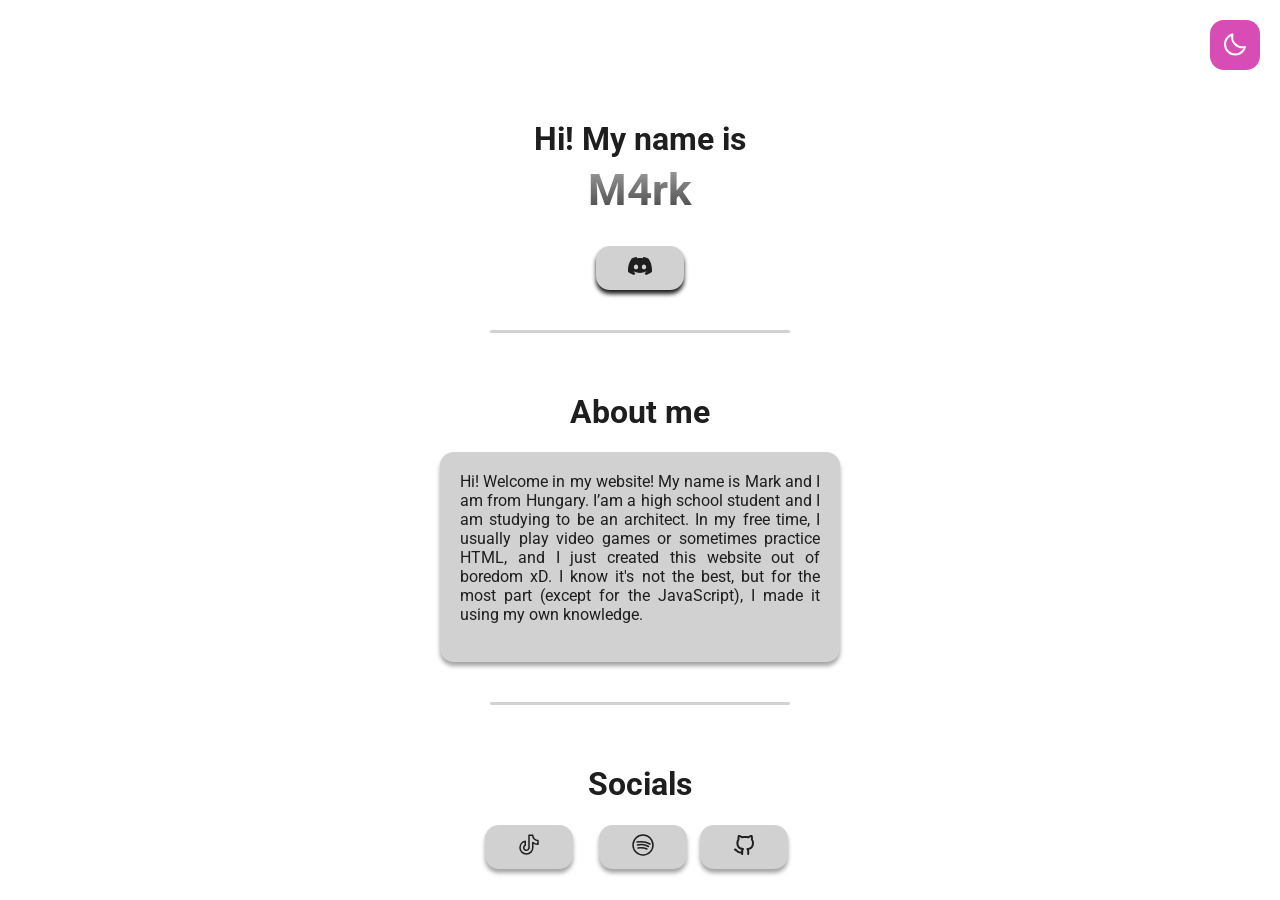
==== index.html @ 2457ca8d "Update index.html" ====
<!DOCTYPE html>
<html lang="en">
<head>
    <meta charset="UTF-8">
    <meta name="viewport" content="width=device-width, initial-scale=1.0">
    <title>M4rk</title>
    <meta content="M4rk" property="og:title" />
    <meta content="M4rk's Portfolio" property="og:description" />
    <meta content="https://m4rkontop.github.io" property="og:url" />
    <meta content="https://media.discordapp.net/attachments/1261654788655808533/1345404509291155570/pfp.png?ex=67c46d17&is=67c31b97&hm=3d5d62fa8564456f8b79bd9d7641ce2bbe30f27c2ab9fc26e4d0963c8a87aab9&=&format=webp&quality=lossless" property="og:image" />
    <meta content="#D84CB5" data-react-helmet="true" name="theme-color" />
    <link rel="icon" href="https://media.discordapp.net/attachments/1261654788655808533/1345404509291155570/pfp.png?ex=67c46d17&is=67c31b97&hm=3d5d62fa8564456f8b79bd9d7641ce2bbe30f27c2ab9fc26e4d0963c8a87aab9&=&format=webp&quality=lossless">
</head>
<style>
    @import url('https://fonts.googleapis.com/css2?family=Roboto:ital,wght@0,100..900;1,100..900&display=swap');

    body {
    margin: 0;
    padding: 0;
    box-sizing: border-box;
    background-color: #262626;
    user-select: none;
    overflow-x: hidden;
    height: 120vh;
    transition: 0.3s;
}

body.light {
    background-color: #ffffff;
    color: #1e1e1e;
    transition: 0.3s;
}

#home {
    height: 20px;
}

.navbar {
    position: fixed;
    display: flex;
    left: 5%;
    width: 90%;
    height: 60px;
    background-color: #ffffff10;
    border-style: solid;
    border-width: 1px;
    border-color: #ffffff85;
    backdrop-filter: blur(4px);
    border-radius: 14px;
    animation: animation;
    animation-duration: 1s;
    transition: 0.3s;
    z-index: 10;
}

body.light .navbar {
    background-color: #403f4033;
    border-color: #1e1e1e6c;
}

.home-button {
    display: flex;
    justify-content: start;
    margin-top: 8px;
    margin-left: 8px;
}

body.light .home-button button {
    background-color: #a5a5a5;
}

.home-button button {
    height: 44px;
    width: 44px;
    border-radius: 14px;
    border-style: none;
    background-color: #1e1e1e;
    cursor: pointer;
    transition: 0.3s;
}

.socials-buttons {
    display: flex;
    gap: 13px;
    margin-left: auto;
    margin-top: 8px;
    margin-right: 8px;
}

.socials-buttons button {
   height: 44px;
   width: 66px;
   border-radius: 14px;
   border-style: none;
   background-color: #1e1e1e;
   cursor: pointer;
   transition: 0.3s;
}

body.light .socials-buttons button {
    background-color: #a5a5a5;
}

.myname {
    font-family: "Roboto", sans-serif;
    margin-top: 100px;
    text-align: center;
    color: #fff;
    animation: animation;
    animation-duration: 1s;
    transition: 0.3s;
}

body.light .myname {
    color: #1e1e1e;
}

.myname-m4rk {
    font-family: "Roboto", sans-serif;
    font-size: 44px;
    margin-top: -15px;
    background: -webkit-linear-gradient(#D84CB5, #34102B);
    -webkit-background-clip: text;
    -webkit-text-fill-color: transparent;
}

body.light .myname-m4rk {
    background: -webkit-linear-gradient(#a5a5a5, #403f40);
    -webkit-background-clip: text;
    -webkit-text-fill-color: transparent;
}

.discord-button {
    display: flex;
    justify-content: center;
}


.discord-button button {
    height: 44px;
    width: 88px;
    background-color: #403f40;
    border-style: none;
    border-radius: 14px;
    box-shadow: 0px 4px 4px 0px #1e1e1e;
    cursor: pointer;
    transition: 0.3s;
    animation: animation;
    animation-duration: 1s;
}
body.light .discord-button button {
    background-color: #d1d1d1;
}

body.dark .discord-button .discord-dark {
    display: none;
}

body.light .discord-button .discord-light {
    display: none;
}

.discord-button button:hover {
    transform: translateY(-5px);
}

.space {
    display: flex;
    margin-left: auto;
    margin-right: auto;
    margin-top: 40px;
    height: 3px;
    width: 50%;
    background-color: #403f40;
    border-radius: 999px;
    animation: animation;
    animation-duration: 1s;
    transition: 0.3s;
}

body.light .space {
    background-color: #d1d1d1;
}

.aboutme {
    margin-top: 60px;
    text-align: center;
    font-family: "Roboto", sans-serif;
    color: #fff;
    animation: animation;
    animation-duration: 1s;
}

body.light .aboutme {
    color: #1e1e1e;
}

.aboutme-position {
    display: flex;
    justify-content: center;
}

.aboutme-background {
    font-family: "Roboto", sans-serif;
    height: 210px;
    width: 90%;
    background-color: #403f40;
    color: #fff;
    box-shadow: 0px 4px 4px 0px #1e1e1e;
    border-radius: 14px;
    animation: animation;
    animation-duration: 1s;
    transition: 0.3s;
}

body.light .aboutme-background {
    color: #1e1e1e;
    background-color: #d1d1d1;
    box-shadow: 0px 4px 4px 0px #a5a5a5;
}

.aboutme-background p {
    margin: 20px;
    text-align: justify;

}

.socials {
    margin-top: 60px;
    font-family: "Roboto", sans-serif;
    text-align: center;
    color: #fff;
    animation: animation;
    animation-duration: 1s;
    transition: 0.3s;
}

body.light .socials {
    color: #1e1e1e;
}

.socials-position .buttons {
    height: 44px;
    width: 88px;
    background-color: #403f40;
    box-shadow: 0px 4px 4px 0px #1e1e1e;
    border-style: none;
    border-radius: 14px;
    cursor: pointer;
    animation: animation;
    animation-duration: 1s;
    transition: 0.3s;
}

body.light .socials-position .buttons {
    background-color: #d1d1d1;
    box-shadow: 0px 4px 4px 0px #a5a5a5;
}

.socials-position .buttons:hover {
    transform: translateY(-5px);
}

.socials-position .socials-buttons {
    display: flex;
    justify-content: center;
    transition: 0.3s;
}

body.dark .socials-buttons .tiktok-dark {
    display: none;
}

body.light .socials-buttons .tiktok-light {
    display: none;
}

body.dark .socials-buttons .spotify-dark {
    display: none;
}

body.light .socials-buttons .spotify-light {
    display: none;
}

body.dark .socials-buttons .github-dark {
    display: none;
}

body.light .socials-buttons .github-light {
    display: none;
}

.theme-toggle {
    position: fixed;
    bottom: 25px;
    right: 20px;
    background-color: #D84CB5;
    border-style: none;
    border-radius: 14px;
    height: 50px;
    width: 50px;
    cursor: pointer;
    animation: animation;
    animation-duration: 1s;
}

.SECRET {
    color: transparent;
    position: fixed;
    bottom: 10px;
    user-select: all;
}



@keyframes animation {
    0% {
        opacity: 0%;
        transform: translateY(15px);
    }

    100% {
        opacity: 100%;
        transform: 0px;
    }
}

@media only screen and (min-width: 676px) {
    body {
        height: 100vh;
    }

    .navbar {
        display: none;
    }

    .theme-toggle {
        top: 20px;
    }

    .space {
        width: 300px;
    }

    .aboutme-background {
        width: 400px;
    }
}
</style>
<body>

    <div id="home"></div>
    
    <div class="navbar">
        <div class="home-button">
            <a href="#home"><button><svg width="24" height="24" viewBox="0 0 24 24" fill="none" xmlns="http://www.w3.org/2000/svg">
                <path fill-rule="evenodd" clip-rule="evenodd" d="M10.772 2.688C11.1231 2.41489 11.5552 2.26661 12 2.26661C12.4448 2.26661 12.8769 2.41489 13.228 2.688L21.612 9.208C22.365 9.795 21.949 11 20.997 11H20V19C20 19.5304 19.7893 20.0391 19.4142 20.4142C19.0391 20.7893 18.5304 21 18 21H6C5.46957 21 4.96086 20.7893 4.58579 20.4142C4.21071 20.0391 4 19.5304 4 19V11H3.003C2.05 11 1.636 9.794 2.388 9.209L10.772 2.688ZM5.625 9.225C5.854 9.41 6 9.693 6 10.01V19H18V10.01C18 9.693 18.146 9.41 18.375 9.225L12 4.267L5.625 9.225Z" fill="white"/></svg>
            </button></a>
        </div>
        <div class="socials-buttons">
            <a href="#socials">
                <button><svg width="24" height="24" viewBox="0 0 24 24" fill="none" xmlns="http://www.w3.org/2000/svg">
                    <path d="M13.5442 10.4558C11.8385 8.75022 9.07316 8.75022 7.36753 10.4558L4.27922 13.5442C2.57359 15.2498 2.57359 18.0152 4.27922 19.7208C5.98485 21.4264 8.75021 21.4264 10.4558 19.7208L12 18.1766" stroke="white" stroke-width="2" stroke-linecap="round" stroke-linejoin="round"/>
                    <path d="M10.4558 13.5442C12.1614 15.2498 14.9268 15.2498 16.6324 13.5442L19.7207 10.4558C21.4264 8.75021 21.4264 5.98485 19.7207 4.27922C18.0151 2.57359 15.2497 2.57359 13.5441 4.27922L12 5.82338" stroke="white" stroke-width="2" stroke-linecap="round" stroke-linejoin="round"/>
                    </svg>
                </button>
            </a>
            <a href="#about">
                <button><svg width="24" height="24" viewBox="0 0 24 24" fill="none" xmlns="http://www.w3.org/2000/svg">
                    <path d="M20.1211 17.8969C19.679 16.8496 19.0374 15.8984 18.232 15.0961C17.4291 14.2915 16.478 13.65 15.4312 13.207C15.4219 13.2023 15.4125 13.2 15.4031 13.1953C16.8633 12.1406 17.8125 10.4227 17.8125 8.48438C17.8125 5.27344 15.2109 2.67188 12 2.67188C8.78906 2.67188 6.1875 5.27344 6.1875 8.48438C6.1875 10.4227 7.13672 12.1406 8.59687 13.1977C8.5875 13.2023 8.57812 13.2047 8.56875 13.2094C7.51875 13.6523 6.57656 14.2875 5.76797 15.0984C4.96338 15.9013 4.32188 16.8524 3.8789 17.8992C3.44372 18.924 3.20902 20.0228 3.1875 21.1359C3.18687 21.161 3.19126 21.1858 3.2004 21.2091C3.20954 21.2324 3.22326 21.2537 3.24073 21.2716C3.2582 21.2895 3.27909 21.3037 3.30214 21.3134C3.3252 21.3231 3.34998 21.3281 3.375 21.3281H4.78125C4.88437 21.3281 4.9664 21.2461 4.96875 21.1453C5.01562 19.3359 5.74219 17.6414 7.02656 16.357C8.35547 15.0281 10.1203 14.2969 12 14.2969C13.8797 14.2969 15.6445 15.0281 16.9734 16.357C18.2578 17.6414 18.9844 19.3359 19.0312 21.1453C19.0336 21.2484 19.1156 21.3281 19.2187 21.3281H20.625C20.65 21.3281 20.6748 21.3231 20.6979 21.3134C20.7209 21.3037 20.7418 21.2895 20.7593 21.2716C20.7767 21.2537 20.7905 21.2324 20.7996 21.2091C20.8087 21.1858 20.8131 21.161 20.8125 21.1359C20.7891 20.0156 20.557 18.9258 20.1211 17.8969ZM12 12.5156C10.9242 12.5156 9.91172 12.0961 9.15 11.3344C8.38828 10.5727 7.96875 9.56016 7.96875 8.48438C7.96875 7.40859 8.38828 6.39609 9.15 5.63437C9.91172 4.87266 10.9242 4.45312 12 4.45312C13.0758 4.45312 14.0883 4.87266 14.85 5.63437C15.6117 6.39609 16.0312 7.40859 16.0312 8.48438C16.0312 9.56016 15.6117 10.5727 14.85 11.3344C14.0883 12.0961 13.0758 12.5156 12 12.5156Z" fill="white"/>
                    </svg>
                </button>
            </a>
        </div>
    </div>

    <div class="myname">
        <h1>Hi! My name is</h1>
        <h1 class="myname-m4rk">M4rk</h1>
    </div>
    <div id="about" class="discord-button">
        <a href="https://discord.com/users/660439096476434432">
            <button><svg class="discord-light" width="24" height="24" viewBox="0 0 24 24" fill="none" xmlns="http://www.w3.org/2000/svg">
                <g clip-path="url(#clip0_4_9)">
                <path d="M20.317 4.4921C18.7873 3.80147 17.147 3.29265 15.4319 3.00122C15.4007 2.9956 15.3695 3.00965 15.3534 3.03777C15.1424 3.40697 14.9087 3.88862 14.7451 4.26719C12.9004 3.99545 11.0652 3.99545 9.25832 4.26719C9.09465 3.8802 8.85248 3.40697 8.64057 3.03777C8.62449 3.01059 8.59328 2.99654 8.56205 3.00122C6.84791 3.29172 5.20756 3.80054 3.67693 4.4921C3.66368 4.49772 3.65233 4.5071 3.64479 4.51928C0.533392 9.09311 -0.31895 13.5545 0.09918 17.9606C0.101072 17.9822 0.11337 18.0028 0.130398 18.0159C2.18321 19.4993 4.17171 20.3998 6.12328 20.9967C6.15451 21.0061 6.18761 20.9949 6.20748 20.9695C6.66913 20.3492 7.08064 19.6952 7.43348 19.0073C7.4543 18.967 7.43442 18.9192 7.39186 18.9033C6.73913 18.6597 6.1176 18.3626 5.51973 18.0253C5.47244 17.9981 5.46865 17.9316 5.51216 17.8997C5.63797 17.8069 5.76382 17.7104 5.88396 17.613C5.90569 17.5952 5.93598 17.5914 5.96153 17.6026C9.88928 19.3672 14.1415 19.3672 18.023 17.6026C18.0485 17.5905 18.0788 17.5942 18.1015 17.612C18.2216 17.7095 18.3475 17.8069 18.4742 17.8997C18.5177 17.9316 18.5149 17.9981 18.4676 18.0253C17.8697 18.3692 17.2482 18.6597 16.5945 18.9024C16.552 18.9183 16.533 18.967 16.5538 19.0073C16.9143 19.6942 17.3258 20.3483 17.7789 20.9686C17.7978 20.9949 17.8319 21.0061 17.8631 20.9967C19.8241 20.3998 21.8126 19.4993 23.8654 18.0159C23.8834 18.0028 23.8948 17.9831 23.8967 17.9616C24.3971 12.8676 23.0585 8.4428 20.3482 4.52021C20.3416 4.5071 20.3303 4.49772 20.317 4.4921ZM8.02002 15.2778C6.8375 15.2778 5.86313 14.2095 5.86313 12.8976C5.86313 11.5857 6.8186 10.5175 8.02002 10.5175C9.23087 10.5175 10.1958 11.5951 10.1769 12.8976C10.1769 14.2095 9.22141 15.2778 8.02002 15.2778ZM15.9947 15.2778C14.8123 15.2778 13.8379 14.2095 13.8379 12.8976C13.8379 11.5857 14.7933 10.5175 15.9947 10.5175C17.2056 10.5175 18.1705 11.5951 18.1516 12.8976C18.1516 14.2095 17.2056 15.2778 15.9947 15.2778Z" fill="#D84CB5"/>
                </g>
                <defs>
                <clipPath id="clip0_4_9">
                <rect width="24" height="24" fill="white"/>
                </clipPath>
                </defs>
                </svg><svg class="discord-dark" width="24" height="24" viewBox="0 0 24 24" fill="none" xmlns="http://www.w3.org/2000/svg">
                    <g clip-path="url(#clip0_21_40)">
                    <path d="M20.317 4.4921C18.7873 3.80147 17.147 3.29265 15.4319 3.00122C15.4007 2.9956 15.3695 3.00965 15.3534 3.03777C15.1424 3.40697 14.9087 3.88862 14.7451 4.26719C12.9004 3.99545 11.0652 3.99545 9.25832 4.26719C9.09465 3.8802 8.85248 3.40697 8.64057 3.03777C8.62449 3.01059 8.59328 2.99654 8.56205 3.00122C6.84791 3.29172 5.20756 3.80054 3.67693 4.4921C3.66368 4.49772 3.65233 4.5071 3.64479 4.51928C0.533392 9.09311 -0.31895 13.5545 0.09918 17.9606C0.101072 17.9822 0.11337 18.0028 0.130398 18.0159C2.18321 19.4993 4.17171 20.3998 6.12328 20.9967C6.15451 21.0061 6.18761 20.9949 6.20748 20.9695C6.66913 20.3492 7.08064 19.6952 7.43348 19.0073C7.4543 18.967 7.43442 18.9192 7.39186 18.9033C6.73913 18.6597 6.1176 18.3626 5.51973 18.0253C5.47244 17.9981 5.46865 17.9316 5.51216 17.8997C5.63797 17.8069 5.76382 17.7104 5.88396 17.613C5.90569 17.5952 5.93598 17.5914 5.96153 17.6026C9.88928 19.3672 14.1415 19.3672 18.023 17.6026C18.0485 17.5905 18.0788 17.5942 18.1015 17.612C18.2216 17.7095 18.3475 17.8069 18.4742 17.8997C18.5177 17.9316 18.5149 17.9981 18.4676 18.0253C17.8697 18.3692 17.2482 18.6597 16.5945 18.9024C16.552 18.9183 16.533 18.967 16.5538 19.0073C16.9143 19.6942 17.3258 20.3483 17.7789 20.9686C17.7978 20.9949 17.8319 21.0061 17.8631 20.9967C19.8241 20.3998 21.8126 19.4993 23.8654 18.0159C23.8834 18.0028 23.8948 17.9831 23.8967 17.9616C24.3971 12.8676 23.0585 8.4428 20.3482 4.52021C20.3416 4.5071 20.3303 4.49772 20.317 4.4921ZM8.02002 15.2778C6.8375 15.2778 5.86313 14.2095 5.86313 12.8976C5.86313 11.5857 6.8186 10.5175 8.02002 10.5175C9.23087 10.5175 10.1958 11.5951 10.1769 12.8976C10.1769 14.2095 9.22141 15.2778 8.02002 15.2778ZM15.9947 15.2778C14.8123 15.2778 13.8379 14.2095 13.8379 12.8976C13.8379 11.5857 14.7933 10.5175 15.9947 10.5175C17.2056 10.5175 18.1705 11.5951 18.1516 12.8976C18.1516 14.2095 17.2056 15.2778 15.9947 15.2778Z" fill="#1E1E1E"/>
                    </g>
                    <defs>
                    <clipPath id="clip0_21_40">
                    <rect width="24" height="24" fill="white"/>
                    </clipPath>
                    </defs>
                    </svg>
                </button>
        </a>
    </div>
    <div class="space"></div>
    <h1 class="aboutme">About me</h1>
    <div class="aboutme-position">
        <div id="socials" class="aboutme-background">
            <p>Hi! Welcome in my website! My name is Mark and I am from Hungary. I’am a high school student and I am studying to be an architect. In my free time, I usually play video games or sometimes practice HTML, and I just created this website out of boredom xD. I know it's not the best, but for the most part (except for the JavaScript), I made it using my own knowledge.</p>
        </div>
    </div>
    <div class="space"></div>
    <h1 class="socials">Socials</h1>
    <div class="socials-position">
        <div class="socials-buttons">
            <a href="https://www.tiktok.com/@m4rk.hu">
                <button class="buttons"><svg class="tiktok-light" width="24" height="24" viewBox="0 0 24 24" fill="none" xmlns="http://www.w3.org/2000/svg">
                    <g clip-path="url(#clip0_1_23)">
                    <path d="M15.75 9.5625C17.279 10.6631 19.1161 11.2536 21 11.25V7.5C19.6076 7.5 18.2723 6.94688 17.2877 5.96231C16.3031 4.97774 15.75 3.64239 15.75 2.25H12V14.625C11.9998 15.0947 11.8736 15.5558 11.6345 15.9601C11.3954 16.3644 11.0522 16.6971 10.6407 16.9236C10.2291 17.1501 9.76439 17.262 9.2949 17.2477C8.8254 17.2333 8.36834 17.0933 7.97141 16.8421C7.57448 16.591 7.25221 16.2379 7.03822 15.8198C6.82423 15.4016 6.72636 14.9337 6.75482 14.4649C6.78328 13.996 6.93702 13.5434 7.20001 13.1542C7.463 12.765 7.82561 12.4535 8.25 12.2522V8.25C5.26594 8.78156 3 11.4881 3 14.625C3 16.3158 3.67165 17.9373 4.86719 19.1328C6.06274 20.3284 7.68424 21 9.375 21C11.0658 21 12.6873 20.3284 13.8828 19.1328C15.0784 17.9373 15.75 16.3158 15.75 14.625V9.5625Z" stroke="#D84CB5" stroke-width="1.5" stroke-linecap="round" stroke-linejoin="round"/>
                    </g>
                    <defs>
                    <clipPath id="clip0_1_23">
                    <rect width="24" height="24" fill="white"/>
                    </clipPath>
                    </defs>
                    </svg><svg class="tiktok-dark" width="24" height="24" viewBox="0 0 24 24" fill="none" xmlns="http://www.w3.org/2000/svg">
                        <g clip-path="url(#clip0_21_36)">
                        <path d="M15.75 9.5625C17.279 10.6631 19.1161 11.2536 21 11.25V7.5C19.6076 7.5 18.2723 6.94688 17.2877 5.96231C16.3031 4.97774 15.75 3.64239 15.75 2.25H12V14.625C11.9998 15.0947 11.8736 15.5558 11.6345 15.9601C11.3954 16.3644 11.0522 16.6971 10.6407 16.9236C10.2291 17.1501 9.76439 17.262 9.2949 17.2477C8.8254 17.2333 8.36834 17.0933 7.97141 16.8421C7.57448 16.591 7.25221 16.2379 7.03822 15.8198C6.82423 15.4016 6.72636 14.9337 6.75482 14.4649C6.78328 13.996 6.93702 13.5434 7.20001 13.1542C7.463 12.765 7.82561 12.4535 8.25 12.2522V8.25C5.26594 8.78156 3 11.4881 3 14.625C3 16.3158 3.67165 17.9373 4.86719 19.1328C6.06274 20.3284 7.68424 21 9.375 21C11.0658 21 12.6873 20.3284 13.8828 19.1328C15.0784 17.9373 15.75 16.3158 15.75 14.625V9.5625Z" stroke="#1E1E1E" stroke-width="1.5" stroke-linecap="round" stroke-linejoin="round"/>
                        </g>
                        <defs>
                        <clipPath id="clip0_21_36">
                        <rect width="24" height="24" fill="white"/>
                        </clipPath>
                        </defs>
                        </svg>
                    </button>
            </a>
                <a href="https://open.spotify.com/user/jw4mgfyg9mxlnl7lu3lmahdjq?si=71de15d116934836">
                    <button class="buttons"><svg class="spotify-light" width="24" height="24" viewBox="0 0 24 24" fill="none" xmlns="http://www.w3.org/2000/svg">
                        <path d="M7 15C7 15 11.5 14 16 16" stroke="#D84CB5" stroke-width="1.5" stroke-linecap="round" stroke-linejoin="round"/>
                        <path d="M6.5 12C6.5 12 12.5 10.5 17.5 13.5" stroke="#D84CB5" stroke-width="1.5" stroke-linecap="round" stroke-linejoin="round"/>
                        <path d="M6 9.00002C9 8.50004 14 8.00005 19 11" stroke="#D84CB5" stroke-width="1.5" stroke-linecap="round" stroke-linejoin="round"/>
                        <path d="M12 22C6.47715 22 2 17.5228 2 12C2 6.47715 6.47715 2 12 2C17.5228 2 22 6.47715 22 12C22 17.5228 17.5228 22 12 22Z" stroke="#D84CB5" stroke-width="1.5" stroke-linecap="round" stroke-linejoin="round"/>
                        </svg><svg class="spotify-dark" width="24" height="24" viewBox="0 0 24 24" fill="none" xmlns="http://www.w3.org/2000/svg">
                            <path d="M7 15C7 15 11.5 14 16 16" stroke="#1E1E1E" stroke-width="1.5" stroke-linecap="round" stroke-linejoin="round"/>
                            <path d="M6.5 12C6.5 12 12.5 10.5 17.5 13.5" stroke="#1E1E1E" stroke-width="1.5" stroke-linecap="round" stroke-linejoin="round"/>
                            <path d="M6 9.00002C9 8.50004 14 8.00005 19 11" stroke="#1E1E1E" stroke-width="1.5" stroke-linecap="round" stroke-linejoin="round"/>
                            <path d="M12 22C6.47715 22 2 17.5228 2 12C2 6.47715 6.47715 2 12 2C17.5228 2 22 6.47715 22 12C22 17.5228 17.5228 22 12 22Z" stroke="#1E1E1E" stroke-width="1.5" stroke-linecap="round" stroke-linejoin="round"/>
                            </svg>  
                </a>                      
                </button>
            <a href="https://github.com/M4rkontop">
                <button class="buttons"><svg class="github-light" width="24" height="24" viewBox="0 0 24 24" fill="none" xmlns="http://www.w3.org/2000/svg">
                    <g clip-path="url(#clip0_1_15)">
                    <path d="M16.24 22C15.9748 22 15.7204 21.8947 15.5329 21.7071C15.3453 21.5196 15.24 21.2652 15.24 21V18.4C15.2711 18.101 15.2391 17.7987 15.146 17.5128C15.053 17.2268 14.9011 16.9636 14.7 16.74C14.5755 16.605 14.4906 16.4383 14.4546 16.2582C14.4186 16.0781 14.4329 15.8916 14.4959 15.7191C14.5589 15.5465 14.6682 15.3947 14.8118 15.2802C14.9554 15.1657 15.1278 15.093 15.31 15.07C17.75 14.78 20 14 20 9.77003C20.0008 8.9801 19.7676 8.20764 19.33 7.55002C18.9261 6.94465 18.7787 6.20389 18.92 5.49002C19.0101 5.02435 19.0101 4.5457 18.92 4.08002C18.1712 4.3332 17.4662 4.7009 16.83 5.17002C16.7097 5.25544 16.572 5.31318 16.4268 5.33912C16.2816 5.36505 16.1324 5.35853 15.99 5.32002C14.1853 4.81008 12.2747 4.81008 10.47 5.32002C10.3276 5.35853 10.1784 5.36505 10.0332 5.33912C9.88796 5.31318 9.75027 5.25544 9.62999 5.17002C8.98993 4.69546 8.27742 4.32739 7.51999 4.08002C7.42489 4.54521 7.42489 5.02483 7.51999 5.49002C7.65107 6.21288 7.49695 6.9584 7.08999 7.57002C6.65425 8.23225 6.42139 9.00731 6.41999 9.80002C6.41999 13.69 8.29999 14.73 11.12 15.09C11.3045 15.1129 11.479 15.1868 11.6239 15.3034C11.7687 15.42 11.8782 15.5747 11.94 15.75C11.9981 15.9202 12.0093 16.1029 11.9724 16.2789C11.9354 16.4549 11.8517 16.6176 11.73 16.75C11.5355 16.9579 11.3862 17.2039 11.2915 17.4724C11.1969 17.7409 11.1589 18.0261 11.18 18.31V21C11.18 21.2652 11.0746 21.5196 10.8871 21.7071C10.6996 21.8947 10.4452 22 10.18 22C9.91477 22 9.66042 21.8947 9.47288 21.7071C9.28535 21.5196 9.17999 21.2652 9.17999 21V20.43C8.19735 20.543 7.20202 20.4114 6.28257 20.0467C5.36312 19.6821 4.54809 19.0958 3.90999 18.34C3.58199 17.9765 3.18847 17.6779 2.74999 17.46C2.62261 17.4272 2.50294 17.3696 2.39782 17.2905C2.29269 17.2114 2.20418 17.1124 2.13732 16.9991C2.07046 16.8859 2.02657 16.7605 2.00816 16.6303C1.98974 16.5 1.99716 16.3674 2.02999 16.24C2.06282 16.1126 2.12042 15.993 2.1995 15.8879C2.27858 15.7827 2.37759 15.6942 2.49087 15.6274C2.60416 15.5605 2.72951 15.5166 2.85976 15.4982C2.99001 15.4798 3.12261 15.4872 3.24999 15.52C4.01924 15.8003 4.70659 16.2677 5.24999 16.88C6.24999 17.88 7.24999 18.76 9.14999 18.4C9.11658 17.8631 9.1949 17.3251 9.37999 16.82C7.31999 16.3 4.37999 14.82 4.37999 9.82002C4.37735 8.63566 4.7253 7.477 5.37999 6.49002C5.50159 6.30783 5.54816 6.08572 5.50999 5.87002C5.30792 4.7906 5.42253 3.67576 5.83999 2.66002C5.89671 2.52459 5.98256 2.40331 6.09145 2.30479C6.20033 2.20628 6.32957 2.13295 6.46999 2.09002C6.80999 1.99002 8.02999 1.79002 10.34 3.29002C12.21 2.84003 14.16 2.84003 16.03 3.29002C18.34 1.79002 19.56 1.98002 19.89 2.09002C20.0304 2.13295 20.1596 2.20628 20.2685 2.30479C20.3774 2.40331 20.4633 2.52459 20.52 2.66002C20.9383 3.67906 21.0529 4.79733 20.85 5.88002C20.8295 5.97758 20.8287 6.07823 20.8476 6.1761C20.8665 6.27397 20.9047 6.36709 20.96 6.45002C21.6166 7.43983 21.9646 8.60225 21.96 9.79002C21.96 14.86 19.04 16.33 16.96 16.79C17.1432 17.3266 17.218 17.8943 17.18 18.46V21C17.1804 21.2552 17.0834 21.5008 16.9086 21.6867C16.7339 21.8726 16.4947 21.9847 16.24 22Z" fill="#D84CB5"/>
                    </g>
                    <defs>
                    <clipPath id="clip0_1_15">
                    <rect width="24" height="24" fill="white"/>
                    </clipPath>
                    </defs>
                    </svg><svg class="github-dark" width="24" height="24" viewBox="0 0 24 24" fill="none" xmlns="http://www.w3.org/2000/svg">
                        <g clip-path="url(#clip0_21_45)">
                        <path d="M16.24 22C15.9748 22 15.7204 21.8947 15.5329 21.7071C15.3453 21.5196 15.24 21.2652 15.24 21V18.4C15.2711 18.101 15.2391 17.7987 15.146 17.5128C15.053 17.2268 14.9011 16.9636 14.7 16.74C14.5755 16.605 14.4906 16.4383 14.4546 16.2582C14.4186 16.0781 14.4329 15.8916 14.4959 15.7191C14.5589 15.5465 14.6682 15.3947 14.8118 15.2802C14.9554 15.1657 15.1278 15.093 15.31 15.07C17.75 14.78 20 14 20 9.77003C20.0008 8.9801 19.7676 8.20764 19.33 7.55002C18.9261 6.94465 18.7787 6.20389 18.92 5.49002C19.0101 5.02435 19.0101 4.5457 18.92 4.08002C18.1712 4.3332 17.4662 4.7009 16.83 5.17002C16.7097 5.25544 16.572 5.31318 16.4268 5.33912C16.2816 5.36505 16.1324 5.35853 15.99 5.32002C14.1853 4.81008 12.2747 4.81008 10.47 5.32002C10.3276 5.35853 10.1784 5.36505 10.0332 5.33912C9.88796 5.31318 9.75027 5.25544 9.62999 5.17002C8.98993 4.69546 8.27742 4.32739 7.51999 4.08002C7.42489 4.54521 7.42489 5.02483 7.51999 5.49002C7.65107 6.21288 7.49695 6.9584 7.08999 7.57002C6.65425 8.23225 6.42139 9.00731 6.41999 9.80002C6.41999 13.69 8.29999 14.73 11.12 15.09C11.3045 15.1129 11.479 15.1868 11.6239 15.3034C11.7687 15.42 11.8782 15.5747 11.94 15.75C11.9981 15.9202 12.0093 16.1029 11.9724 16.2789C11.9354 16.4549 11.8517 16.6176 11.73 16.75C11.5355 16.9579 11.3862 17.2039 11.2915 17.4724C11.1969 17.7409 11.1589 18.0261 11.18 18.31V21C11.18 21.2652 11.0746 21.5196 10.8871 21.7071C10.6996 21.8947 10.4452 22 10.18 22C9.91477 22 9.66042 21.8947 9.47288 21.7071C9.28535 21.5196 9.17999 21.2652 9.17999 21V20.43C8.19735 20.543 7.20202 20.4114 6.28257 20.0467C5.36312 19.6821 4.54809 19.0958 3.90999 18.34C3.58199 17.9765 3.18847 17.6779 2.74999 17.46C2.62261 17.4272 2.50294 17.3696 2.39782 17.2905C2.29269 17.2114 2.20418 17.1124 2.13732 16.9991C2.07046 16.8859 2.02657 16.7605 2.00816 16.6303C1.98974 16.5 1.99716 16.3674 2.02999 16.24C2.06282 16.1126 2.12042 15.993 2.1995 15.8879C2.27858 15.7827 2.37759 15.6942 2.49087 15.6274C2.60416 15.5605 2.72951 15.5166 2.85976 15.4982C2.99001 15.4798 3.12261 15.4872 3.24999 15.52C4.01924 15.8003 4.70659 16.2677 5.24999 16.88C6.24999 17.88 7.24999 18.76 9.14999 18.4C9.11658 17.8631 9.1949 17.3251 9.37999 16.82C7.31999 16.3 4.37999 14.82 4.37999 9.82002C4.37735 8.63566 4.7253 7.477 5.37999 6.49002C5.50159 6.30783 5.54816 6.08572 5.50999 5.87002C5.30792 4.7906 5.42253 3.67576 5.83999 2.66002C5.89671 2.52459 5.98256 2.40331 6.09145 2.30479C6.20033 2.20628 6.32957 2.13295 6.46999 2.09002C6.80999 1.99002 8.02999 1.79002 10.34 3.29002C12.21 2.84003 14.16 2.84003 16.03 3.29002C18.34 1.79002 19.56 1.98002 19.89 2.09002C20.0304 2.13295 20.1596 2.20628 20.2685 2.30479C20.3774 2.40331 20.4633 2.52459 20.52 2.66002C20.9383 3.67906 21.0529 4.79733 20.85 5.88002C20.8295 5.97758 20.8287 6.07823 20.8476 6.1761C20.8665 6.27397 20.9047 6.36709 20.96 6.45002C21.6166 7.43983 21.9646 8.60225 21.96 9.79002C21.96 14.86 19.04 16.33 16.96 16.79C17.1432 17.3266 17.218 17.8943 17.18 18.46V21C17.1804 21.2552 17.0834 21.5008 16.9086 21.6867C16.7339 21.8726 16.4947 21.9847 16.24 22Z" fill="#1E1E1E"/>
                        </g>
                        <defs>
                        <clipPath id="clip0_21_45">
                        <rect width="24" height="24" fill="white"/>
                        </clipPath>
                        </defs>
                        </svg>
                            
                </button>
    <a class="SECRET" href="http://127.0.0.1:3000/secret/secret.html">SECRET</a>

        </div>
    </div>

    <div class="theme-position">
        <button class="theme-toggle"><svg width="24" height="24" viewBox="0 0 24 24" fill="none" xmlns="http://www.w3.org/2000/svg">
            <path d="M17.5 17.5L19 19M20 12H22M6.5 6.5L5 5M17.5 6.5L19 5M6.5 17.5L5 19M2 12H4M12 2V4M12 20V22M16 12C16 14.2091 14.2091 16 12 16C9.79086 16 8 14.2091 8 12C8 9.79086 9.79086 8 12 8C14.2091 8 16 9.79086 16 12Z" stroke="white" stroke-width="2" stroke-linecap="round" stroke-linejoin="round"/>
            </svg>
    </button>

    <a class="SECRET" href="https://m4rkontop.github.io/secret">SECRET</a>

    <script>
        // this code is writen by chatgpt :,)

const currentTheme = localStorage.getItem('theme') || 'light';
document.body.className = currentTheme;

const themeToggle = document.querySelector('.theme-toggle');
const svgIcon = themeToggle.querySelector('svg path');

const updateSVG = (theme) => {
    if (theme === 'light') {
        svgIcon.setAttribute('d', 'M9.3812 2.54327C7.76937 3.00154 6.2485 3.86519 4.97948 5.13421C1.00684 9.10687 1.00684 15.5478 4.97948 19.5205C8.95213 23.4932 15.3931 23.4932 19.3657 19.5205C20.6429 18.2433 21.5095 16.711 21.9654 15.0876M9.5384 2.5C8.6321 5.89377 9.51018 9.66492 12.1726 12.3274C14.8351 14.9899 18.6063 15.868 22 14.9617'); // Nap ikon
    } else {
        svgIcon.setAttribute('d', 'M17.5 17.5L19 19M20 12H22M6.5 6.5L5 5M17.5 6.5L19 5M6.5 17.5L5 19M2 12H4M12 2V4M12 20V22M16 12C16 14.2091 14.2091 16 12 16C9.79086 16 8 14.2091 8 12C8 9.79086 9.79086 8 12 8C14.2091 8 16 9.79086 16 12Z');
    }
};

updateSVG(currentTheme);

themeToggle.addEventListener('click', () => {
    const newTheme = document.body.className === 'light' ? 'dark' : 'light';
    document.body.className = newTheme;
    localStorage.setItem('theme', newTheme);
    updateSVG(newTheme);
});

document.addEventListener("DOMContentLoaded", () => {
    const navButtons = document.querySelectorAll(".navbar a");
    navButtons.forEach(button => {
        button.addEventListener("click", (event) => {
            event.preventDefault();
            const targetId = button.getAttribute("href");
            const targetSection = document.querySelector(targetId);

            if (targetSection) {
                targetSection.scrollIntoView({
                    behavior: "smooth",
                    block: "start"
                });
            }
        });
    });
});
    </script>
</body>
</html>
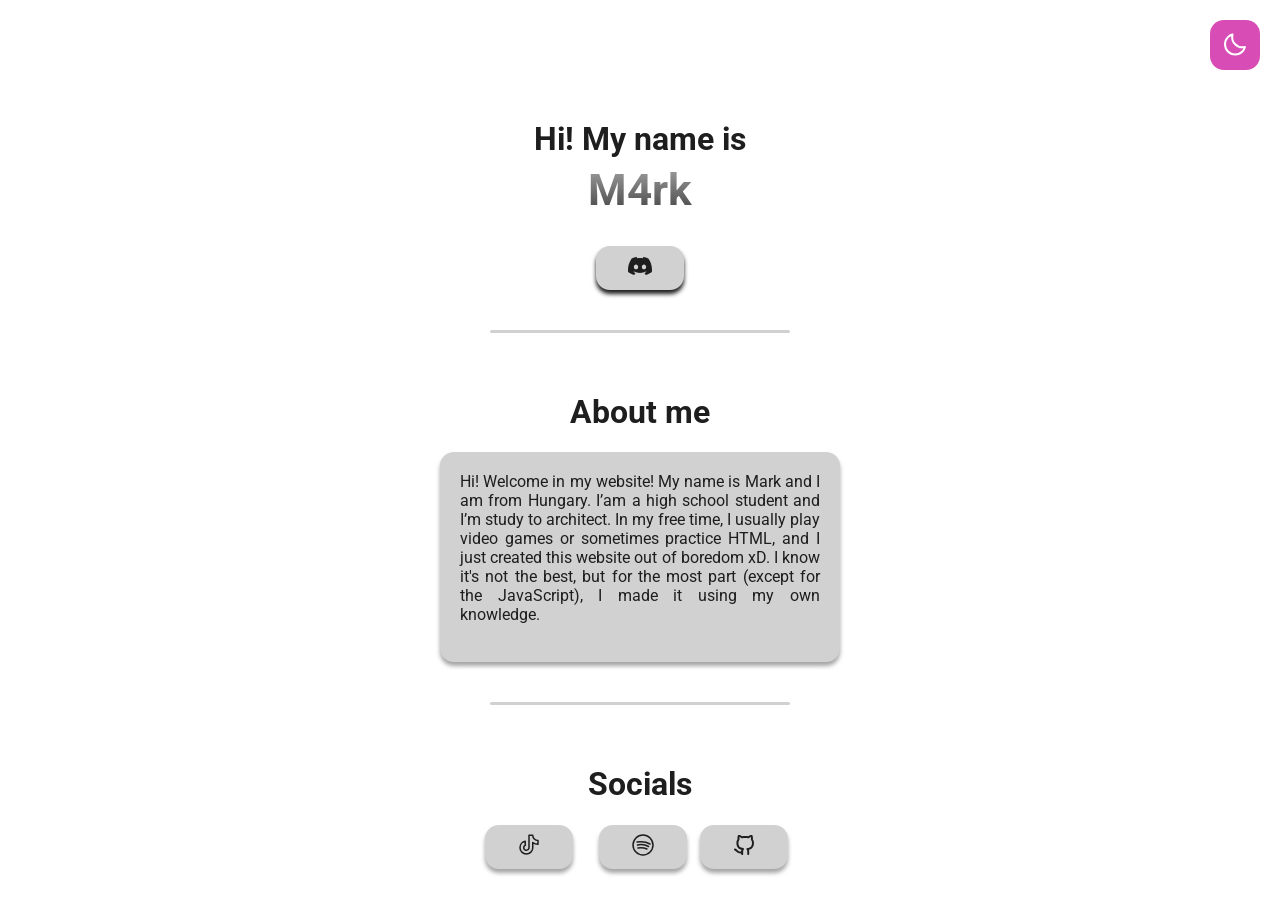
==== commit 0a8865a5: "Update index.html" ====
--- a/index.html
+++ b/index.html
@@ -407,7 +407,7 @@
     <h1 class="aboutme">About me</h1>
     <div class="aboutme-position">
         <div id="socials" class="aboutme-background">
-            <p>Hi! Welcome in my website! My name is Mark and I am from Hungary. I’am a high school student and I am studying to be an architect. In my free time, I usually play video games or sometimes practice HTML, and I just created this website out of boredom xD. I know it's not the best, but for the most part (except for the JavaScript), I made it using my own knowledge.</p>
+            <p>Hi! Welcome in my website! My name is Mark and I am from Hungary. I’am a high school student and I’m study to architect. In my free time, I usually play video games or sometimes practice HTML, and I just created this website out of boredom xD. I know it's not the best, but for the most part (except for the JavaScript), I made it using my own knowledge.</p>
         </div>
     </div>
     <div class="space"></div>
@@ -472,7 +472,7 @@
                         </svg>
                             
                 </button>
-    <a class="SECRET" href="http://127.0.0.1:3000/secret/secret.html">SECRET</a>
+            </a>
 
         </div>
     </div>
@@ -483,7 +483,8 @@
             </svg>
     </button>
 
-    <a class="SECRET" href="https://m4rkontop.github.io/secret">SECRET</a>
+    <a class="SECRET" href="http://127.0.0.1:3000/secret/secret.html">SECRET</a>
+
 
     <script>
         // this code is writen by chatgpt :,)
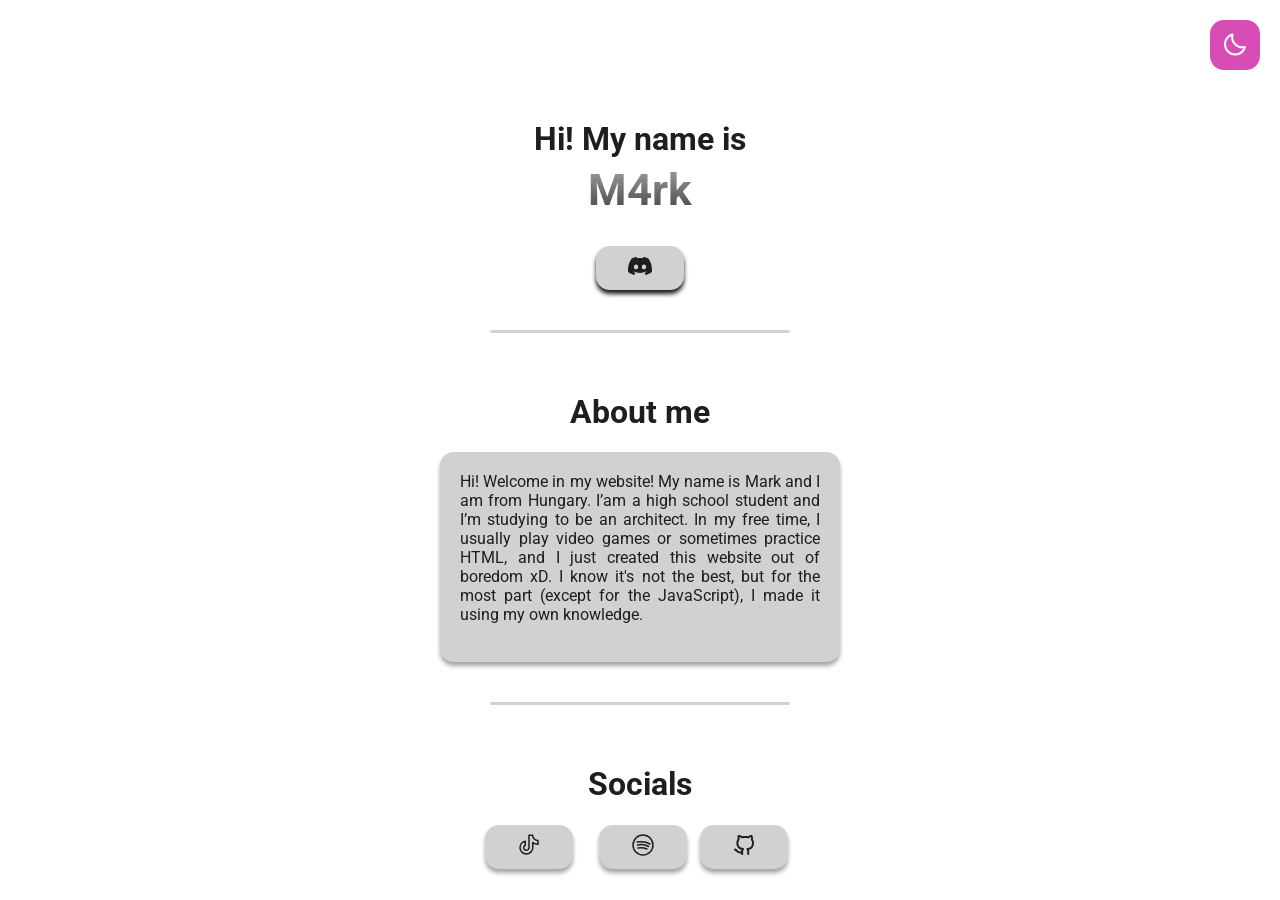
==== commit 538df9be: "Update index.html" ====
--- a/index.html
+++ b/index.html
@@ -407,7 +407,7 @@
     <h1 class="aboutme">About me</h1>
     <div class="aboutme-position">
         <div id="socials" class="aboutme-background">
-            <p>Hi! Welcome in my website! My name is Mark and I am from Hungary. I’am a high school student and I’m study to architect. In my free time, I usually play video games or sometimes practice HTML, and I just created this website out of boredom xD. I know it's not the best, but for the most part (except for the JavaScript), I made it using my own knowledge.</p>
+            <p>Hi! Welcome in my website! My name is Mark and I am from Hungary. I’am a high school student and I’m studying to be an architect. In my free time, I usually play video games or sometimes practice HTML, and I just created this website out of boredom xD. I know it's not the best, but for the most part (except for the JavaScript), I made it using my own knowledge.</p>
         </div>
     </div>
     <div class="space"></div>
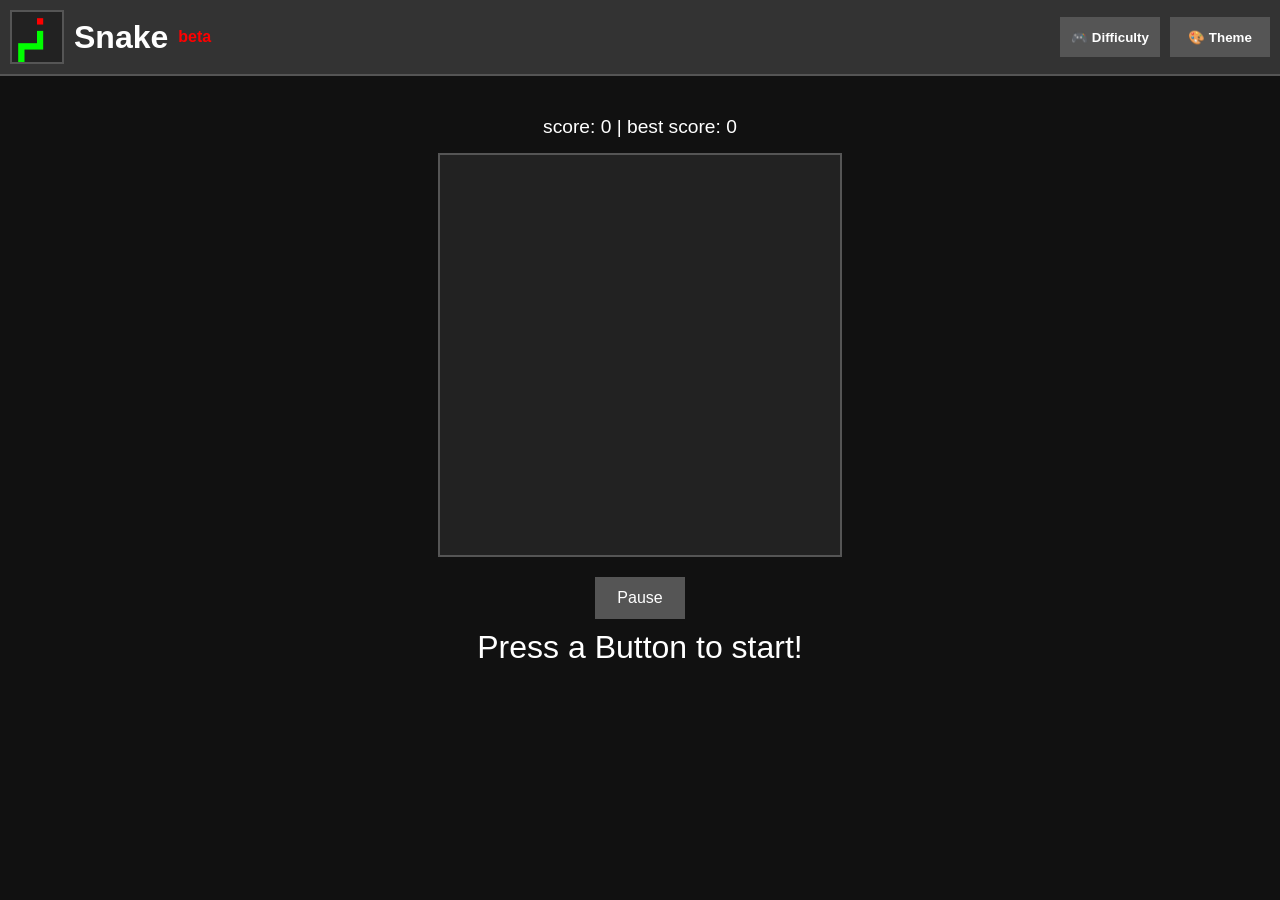
==== commit f8bedae8: "uploadSnake" ====
--- a/index.html
+++ b/index.html
@@ -1,534 +1,444 @@
 <!DOCTYPE html>
-<html lang="en">
+<html lang="hu">
 <head>
-    <meta charset="UTF-8">
-    <meta name="viewport" content="width=device-width, initial-scale=1.0">
-    <title>M4rk</title>
-    <meta content="M4rk" property="og:title" />
-    <meta content="M4rk's Portfolio" property="og:description" />
-    <meta content="https://m4rkontop.github.io" property="og:url" />
-    <meta content="https://media.discordapp.net/attachments/1261654788655808533/1345404509291155570/pfp.png?ex=67c46d17&is=67c31b97&hm=3d5d62fa8564456f8b79bd9d7641ce2bbe30f27c2ab9fc26e4d0963c8a87aab9&=&format=webp&quality=lossless" property="og:image" />
-    <meta content="#D84CB5" data-react-helmet="true" name="theme-color" />
-    <link rel="icon" href="https://media.discordapp.net/attachments/1261654788655808533/1345404509291155570/pfp.png?ex=67c46d17&is=67c31b97&hm=3d5d62fa8564456f8b79bd9d7641ce2bbe30f27c2ab9fc26e4d0963c8a87aab9&=&format=webp&quality=lossless">
+  <meta charset="UTF-8" />
+  <meta content="Snake" property="og:title" />
+  <meta content="A simple snake game" property="og:description" />
+  <meta content="https://m4rkontop.github.io/snake" property="og:url" />
+  <meta content="https://i.imgur.com/ND5Z2XC.png" property="og:image" />
+  <meta content="#00ff00" data-react-helmet="true" name="theme-color" />
+  <link rel="icon" href="images/logo.png">
+  <title>Snake</title>
+  <meta name="viewport" content="width=device-width, initial-scale=1.0" />
+  <style>
+    body {
+      display: flex;
+      flex-direction: column;
+      background: #111;
+      color: white;
+      font-family: sans-serif;
+      text-align: center;
+      margin: 0;
+      padding: 0;
+    }
+
+    .navbar .logo {
+      width: 50px;
+      height: 50px;
+      background-image: url('images/logo.png');
+      background-size: cover;
+      border-style: solid;
+      border-width: 2px;
+      border-color: #555;
+    }
+
+    .navbar .logo:hover {
+      background-image: url('images/logo.gif');
+      cursor: pointer;
+    }
+
+    .navbar {
+      background-color: #333;
+      border-style: solid;
+      border-width: 0px 0px 2px;
+      border-color: #555;
+      display: flex;
+      align-items: center;
+      justify-content: start;
+      gap: 10px;
+      padding: 10px;
+      position: relative;
+    }
+
+    .navbar h1 {
+      margin: 0;
+    }
+
+    .navbar span {
+      font-size: 1rem;
+      font-weight: bold;
+      color: red;
+    }
+
+    canvas {
+      background: #222;
+      margin: 10px auto;
+      border: 2px solid #555;
+      touch-action: none;
+    }
+
+    .scoreboard {
+      margin-top: 40px;
+      margin-bottom: 5px;
+      font-size: 1.2rem;
+    }
+
+    #message {
+      font-size: 2rem;
+      margin-top: 10px;
+      color: white;
+    }
+
+    .dropdown {
+      position: relative;
+    }
+
+    .dropdown .main-button {
+      height: 40px;
+      width: 100px;
+      background-color: #555;
+      color: white;
+      border: 2px solid #555;
+      cursor: pointer;
+      font-weight: bold;
+    }
+
+    .dropdown-content button {
+      font-weight: bold;
+      background-color: #333;
+      color: white;
+      border-style: solid;
+      border-width: 2px 2px 0px 2px;
+      border-color: #555;
+      width: 100px;
+      height: 40px;
+    }
+
+    .dropdown-content .last-one {
+      border-bottom: 2px solid #555;
+    }
+
+    .dropdown-content {
+      position: absolute;
+      top: 50px;
+      left: 0;
+      background-color: #333;
+      display: none;
+      flex-direction: column;
+      z-index: 1;
+    }
+
+    .buttons {
+      display: flex;
+      gap: 10px;
+      position: absolute;
+      right: 10px;
+    }
+    
+  </style>
 </head>
-<style>
-    @import url('https://fonts.googleapis.com/css2?family=Roboto:ital,wght@0,100..900;1,100..900&display=swap');
-
-    body {
-    margin: 0;
-    padding: 0;
-    box-sizing: border-box;
-    background-color: #262626;
-    user-select: none;
-    overflow-x: hidden;
-    height: 120vh;
-    transition: 0.3s;
+<body>
+  <div class="navbar">
+    <div class="logo"></div>
+    <h1>Snake</h1><span>beta</span>
+
+    <div class="buttons">
+      <div class="dropdown">
+      <button class="main-button">🎮 Difficulty</button>
+      <div class="dropdown-content">
+        <button onclick="setDifficulty('easy')">Easy</button>
+        <button onclick="setDifficulty('normal')">Normal</button>
+        <button class="last-one" onclick="setDifficulty('hard')">Hard</button>
+      </div>
+    </div>
+
+    <div class="dropdown">
+      <button class="main-button">🎨 Theme</button>
+      <div class="dropdown-content">
+        <button onclick="setTheme('christmas')">Modern</button>
+        <button onclick="setTheme('neon')">Neon</button>
+        <button class="last-one" onclick="setTheme('classic')">Classic</button>
+      </div>
+    </div>
+  </div>
+    </div>
+
+  <div class="scoreboard">
+    score: <span id="score">0</span> | best score: <span id="highscore">0</span>
+  </div>
+  <canvas id="game" width="400" height="400"></canvas>
+
+  <div style="margin-top: 10px;">
+  <button id="pauseBtn" style="padding: 10px 20px; font-size: 1rem; background-color: #555; color: white; border: 2px solid #555; cursor: pointer;">
+    Pause
+  </button>
+  </div>
+
+  <div id="message">Press a Button to start!</div>
+
+<script>
+  const canvas = document.getElementById("game");
+  const ctx = canvas.getContext("2d");
+  const box = 20;
+  const rows = canvas.height / box;
+  const cols = canvas.width / box;
+  const scoreEl = document.getElementById("score");
+  const highscoreEl = document.getElementById("highscore");
+  const messageEl = document.getElementById("message");
+
+  let snake = [{ x: 9 * box, y: 9 * box }];
+  let direction = { x: 0, y: 0 };
+  let nextDirection = { x: 1, y: 0 };
+  let food = spawnFood();
+  let score = 0;
+  let highscore = parseInt(getCookie("highscore") || "0");
+  let playing = false;
+  let gameInterval = null;
+  let countdownInterval = null;
+  let isCountingDown = false;
+
+  // Theme/colors
+  let snakeColor = "lime";
+  let foodColor = "red";
+
+  // Difficulty
+  let speed = 100;
+
+  let gameStarted = false;
+
+  // Load from cookies
+  const savedTheme = getCookie("theme") || "classic";
+  const savedDifficulty = getCookie("difficulty") || "normal";
+  setTheme(savedTheme);
+  setDifficulty(savedDifficulty);
+
+  highscoreEl.innerText = highscore;
+
+function startGame() {
+  if (playing || direction.x !== 0 || direction.y !== 0 || isCountingDown) return;
+  gameStarted = true; // <- itt jelezzük, hogy már elindult
+  pauseBtn.disabled = false; // <- engedélyezzük a gombot
+  startCountdown(() => {
+    direction = nextDirection;
+    playing = true;
+    gameLoop();
+  });
 }
 
-body.light {
-    background-color: #ffffff;
-    color: #1e1e1e;
-    transition: 0.3s;
+function stopGame() {
+  playing = false;
+  clearTimeout(gameInterval);
+  direction = { x: 0, y: 0 }; // <- FONTOS: ezt adjuk hozzá
+  messageEl.innerText = "Game paused. press any key, space or the button to continue.";
 }
 
-#home {
-    height: 20px;
-}
-
-.navbar {
-    position: fixed;
-    display: flex;
-    left: 5%;
-    width: 90%;
-    height: 60px;
-    background-color: #ffffff10;
-    border-style: solid;
-    border-width: 1px;
-    border-color: #ffffff85;
-    backdrop-filter: blur(4px);
-    border-radius: 14px;
-    animation: animation;
-    animation-duration: 1s;
-    transition: 0.3s;
-    z-index: 10;
-}
-
-body.light .navbar {
-    background-color: #403f4033;
-    border-color: #1e1e1e6c;
-}
-
-.home-button {
-    display: flex;
-    justify-content: start;
-    margin-top: 8px;
-    margin-left: 8px;
-}
-
-body.light .home-button button {
-    background-color: #a5a5a5;
-}
-
-.home-button button {
-    height: 44px;
-    width: 44px;
-    border-radius: 14px;
-    border-style: none;
-    background-color: #1e1e1e;
-    cursor: pointer;
-    transition: 0.3s;
-}
-
-.socials-buttons {
-    display: flex;
-    gap: 13px;
-    margin-left: auto;
-    margin-top: 8px;
-    margin-right: 8px;
-}
-
-.socials-buttons button {
-   height: 44px;
-   width: 66px;
-   border-radius: 14px;
-   border-style: none;
-   background-color: #1e1e1e;
-   cursor: pointer;
-   transition: 0.3s;
-}
-
-body.light .socials-buttons button {
-    background-color: #a5a5a5;
-}
-
-.myname {
-    font-family: "Roboto", sans-serif;
-    margin-top: 100px;
-    text-align: center;
-    color: #fff;
-    animation: animation;
-    animation-duration: 1s;
-    transition: 0.3s;
-}
-
-body.light .myname {
-    color: #1e1e1e;
-}
-
-.myname-m4rk {
-    font-family: "Roboto", sans-serif;
-    font-size: 44px;
-    margin-top: -15px;
-    background: -webkit-linear-gradient(#D84CB5, #34102B);
-    -webkit-background-clip: text;
-    -webkit-text-fill-color: transparent;
-}
-
-body.light .myname-m4rk {
-    background: -webkit-linear-gradient(#a5a5a5, #403f40);
-    -webkit-background-clip: text;
-    -webkit-text-fill-color: transparent;
-}
-
-.discord-button {
-    display: flex;
-    justify-content: center;
-}
-
-
-.discord-button button {
-    height: 44px;
-    width: 88px;
-    background-color: #403f40;
-    border-style: none;
-    border-radius: 14px;
-    box-shadow: 0px 4px 4px 0px #1e1e1e;
-    cursor: pointer;
-    transition: 0.3s;
-    animation: animation;
-    animation-duration: 1s;
-}
-body.light .discord-button button {
-    background-color: #d1d1d1;
-}
-
-body.dark .discord-button .discord-dark {
-    display: none;
-}
-
-body.light .discord-button .discord-light {
-    display: none;
-}
-
-.discord-button button:hover {
-    transform: translateY(-5px);
-}
-
-.space {
-    display: flex;
-    margin-left: auto;
-    margin-right: auto;
-    margin-top: 40px;
-    height: 3px;
-    width: 50%;
-    background-color: #403f40;
-    border-radius: 999px;
-    animation: animation;
-    animation-duration: 1s;
-    transition: 0.3s;
-}
-
-body.light .space {
-    background-color: #d1d1d1;
-}
-
-.aboutme {
-    margin-top: 60px;
-    text-align: center;
-    font-family: "Roboto", sans-serif;
-    color: #fff;
-    animation: animation;
-    animation-duration: 1s;
-}
-
-body.light .aboutme {
-    color: #1e1e1e;
-}
-
-.aboutme-position {
-    display: flex;
-    justify-content: center;
-}
-
-.aboutme-background {
-    font-family: "Roboto", sans-serif;
-    height: 210px;
-    width: 90%;
-    background-color: #403f40;
-    color: #fff;
-    box-shadow: 0px 4px 4px 0px #1e1e1e;
-    border-radius: 14px;
-    animation: animation;
-    animation-duration: 1s;
-    transition: 0.3s;
-}
-
-body.light .aboutme-background {
-    color: #1e1e1e;
-    background-color: #d1d1d1;
-    box-shadow: 0px 4px 4px 0px #a5a5a5;
-}
-
-.aboutme-background p {
-    margin: 20px;
-    text-align: justify;
-
-}
-
-.socials {
-    margin-top: 60px;
-    font-family: "Roboto", sans-serif;
-    text-align: center;
-    color: #fff;
-    animation: animation;
-    animation-duration: 1s;
-    transition: 0.3s;
-}
-
-body.light .socials {
-    color: #1e1e1e;
-}
-
-.socials-position .buttons {
-    height: 44px;
-    width: 88px;
-    background-color: #403f40;
-    box-shadow: 0px 4px 4px 0px #1e1e1e;
-    border-style: none;
-    border-radius: 14px;
-    cursor: pointer;
-    animation: animation;
-    animation-duration: 1s;
-    transition: 0.3s;
-}
-
-body.light .socials-position .buttons {
-    background-color: #d1d1d1;
-    box-shadow: 0px 4px 4px 0px #a5a5a5;
-}
-
-.socials-position .buttons:hover {
-    transform: translateY(-5px);
-}
-
-.socials-position .socials-buttons {
-    display: flex;
-    justify-content: center;
-    transition: 0.3s;
-}
-
-body.dark .socials-buttons .tiktok-dark {
-    display: none;
-}
-
-body.light .socials-buttons .tiktok-light {
-    display: none;
-}
-
-body.dark .socials-buttons .spotify-dark {
-    display: none;
-}
-
-body.light .socials-buttons .spotify-light {
-    display: none;
-}
-
-body.dark .socials-buttons .github-dark {
-    display: none;
-}
-
-body.light .socials-buttons .github-light {
-    display: none;
-}
-
-.theme-toggle {
-    position: fixed;
-    bottom: 25px;
-    right: 20px;
-    background-color: #D84CB5;
-    border-style: none;
-    border-radius: 14px;
-    height: 50px;
-    width: 50px;
-    cursor: pointer;
-    animation: animation;
-    animation-duration: 1s;
-}
-
-.SECRET {
-    color: transparent;
-    position: fixed;
-    bottom: 10px;
-    user-select: all;
-}
-
-
-
-@keyframes animation {
-    0% {
-        opacity: 0%;
-        transform: translateY(15px);
-    }
-
-    100% {
-        opacity: 100%;
-        transform: 0px;
-    }
-}
-
-@media only screen and (min-width: 676px) {
-    body {
-        height: 100vh;
-    }
-
-    .navbar {
-        display: none;
-    }
-
-    .theme-toggle {
-        top: 20px;
-    }
-
-    .space {
-        width: 300px;
-    }
-
-    .aboutme-background {
-        width: 400px;
-    }
-}
-</style>
-<body>
-
-    <div id="home"></div>
-    
-    <div class="navbar">
-        <div class="home-button">
-            <a href="#home"><button><svg width="24" height="24" viewBox="0 0 24 24" fill="none" xmlns="http://www.w3.org/2000/svg">
-                <path fill-rule="evenodd" clip-rule="evenodd" d="M10.772 2.688C11.1231 2.41489 11.5552 2.26661 12 2.26661C12.4448 2.26661 12.8769 2.41489 13.228 2.688L21.612 9.208C22.365 9.795 21.949 11 20.997 11H20V19C20 19.5304 19.7893 20.0391 19.4142 20.4142C19.0391 20.7893 18.5304 21 18 21H6C5.46957 21 4.96086 20.7893 4.58579 20.4142C4.21071 20.0391 4 19.5304 4 19V11H3.003C2.05 11 1.636 9.794 2.388 9.209L10.772 2.688ZM5.625 9.225C5.854 9.41 6 9.693 6 10.01V19H18V10.01C18 9.693 18.146 9.41 18.375 9.225L12 4.267L5.625 9.225Z" fill="white"/></svg>
-            </button></a>
-        </div>
-        <div class="socials-buttons">
-            <a href="#socials">
-                <button><svg width="24" height="24" viewBox="0 0 24 24" fill="none" xmlns="http://www.w3.org/2000/svg">
-                    <path d="M13.5442 10.4558C11.8385 8.75022 9.07316 8.75022 7.36753 10.4558L4.27922 13.5442C2.57359 15.2498 2.57359 18.0152 4.27922 19.7208C5.98485 21.4264 8.75021 21.4264 10.4558 19.7208L12 18.1766" stroke="white" stroke-width="2" stroke-linecap="round" stroke-linejoin="round"/>
-                    <path d="M10.4558 13.5442C12.1614 15.2498 14.9268 15.2498 16.6324 13.5442L19.7207 10.4558C21.4264 8.75021 21.4264 5.98485 19.7207 4.27922C18.0151 2.57359 15.2497 2.57359 13.5441 4.27922L12 5.82338" stroke="white" stroke-width="2" stroke-linecap="round" stroke-linejoin="round"/>
-                    </svg>
-                </button>
-            </a>
-            <a href="#about">
-                <button><svg width="24" height="24" viewBox="0 0 24 24" fill="none" xmlns="http://www.w3.org/2000/svg">
-                    <path d="M20.1211 17.8969C19.679 16.8496 19.0374 15.8984 18.232 15.0961C17.4291 14.2915 16.478 13.65 15.4312 13.207C15.4219 13.2023 15.4125 13.2 15.4031 13.1953C16.8633 12.1406 17.8125 10.4227 17.8125 8.48438C17.8125 5.27344 15.2109 2.67188 12 2.67188C8.78906 2.67188 6.1875 5.27344 6.1875 8.48438C6.1875 10.4227 7.13672 12.1406 8.59687 13.1977C8.5875 13.2023 8.57812 13.2047 8.56875 13.2094C7.51875 13.6523 6.57656 14.2875 5.76797 15.0984C4.96338 15.9013 4.32188 16.8524 3.8789 17.8992C3.44372 18.924 3.20902 20.0228 3.1875 21.1359C3.18687 21.161 3.19126 21.1858 3.2004 21.2091C3.20954 21.2324 3.22326 21.2537 3.24073 21.2716C3.2582 21.2895 3.27909 21.3037 3.30214 21.3134C3.3252 21.3231 3.34998 21.3281 3.375 21.3281H4.78125C4.88437 21.3281 4.9664 21.2461 4.96875 21.1453C5.01562 19.3359 5.74219 17.6414 7.02656 16.357C8.35547 15.0281 10.1203 14.2969 12 14.2969C13.8797 14.2969 15.6445 15.0281 16.9734 16.357C18.2578 17.6414 18.9844 19.3359 19.0312 21.1453C19.0336 21.2484 19.1156 21.3281 19.2187 21.3281H20.625C20.65 21.3281 20.6748 21.3231 20.6979 21.3134C20.7209 21.3037 20.7418 21.2895 20.7593 21.2716C20.7767 21.2537 20.7905 21.2324 20.7996 21.2091C20.8087 21.1858 20.8131 21.161 20.8125 21.1359C20.7891 20.0156 20.557 18.9258 20.1211 17.8969ZM12 12.5156C10.9242 12.5156 9.91172 12.0961 9.15 11.3344C8.38828 10.5727 7.96875 9.56016 7.96875 8.48438C7.96875 7.40859 8.38828 6.39609 9.15 5.63437C9.91172 4.87266 10.9242 4.45312 12 4.45312C13.0758 4.45312 14.0883 4.87266 14.85 5.63437C15.6117 6.39609 16.0312 7.40859 16.0312 8.48438C16.0312 9.56016 15.6117 10.5727 14.85 11.3344C14.0883 12.0961 13.0758 12.5156 12 12.5156Z" fill="white"/>
-                    </svg>
-                </button>
-            </a>
-        </div>
-    </div>
-
-    <div class="myname">
-        <h1>Hi! My name is</h1>
-        <h1 class="myname-m4rk">M4rk</h1>
-    </div>
-    <div id="about" class="discord-button">
-        <a href="https://discord.com/users/660439096476434432">
-            <button><svg class="discord-light" width="24" height="24" viewBox="0 0 24 24" fill="none" xmlns="http://www.w3.org/2000/svg">
-                <g clip-path="url(#clip0_4_9)">
-                <path d="M20.317 4.4921C18.7873 3.80147 17.147 3.29265 15.4319 3.00122C15.4007 2.9956 15.3695 3.00965 15.3534 3.03777C15.1424 3.40697 14.9087 3.88862 14.7451 4.26719C12.9004 3.99545 11.0652 3.99545 9.25832 4.26719C9.09465 3.8802 8.85248 3.40697 8.64057 3.03777C8.62449 3.01059 8.59328 2.99654 8.56205 3.00122C6.84791 3.29172 5.20756 3.80054 3.67693 4.4921C3.66368 4.49772 3.65233 4.5071 3.64479 4.51928C0.533392 9.09311 -0.31895 13.5545 0.09918 17.9606C0.101072 17.9822 0.11337 18.0028 0.130398 18.0159C2.18321 19.4993 4.17171 20.3998 6.12328 20.9967C6.15451 21.0061 6.18761 20.9949 6.20748 20.9695C6.66913 20.3492 7.08064 19.6952 7.43348 19.0073C7.4543 18.967 7.43442 18.9192 7.39186 18.9033C6.73913 18.6597 6.1176 18.3626 5.51973 18.0253C5.47244 17.9981 5.46865 17.9316 5.51216 17.8997C5.63797 17.8069 5.76382 17.7104 5.88396 17.613C5.90569 17.5952 5.93598 17.5914 5.96153 17.6026C9.88928 19.3672 14.1415 19.3672 18.023 17.6026C18.0485 17.5905 18.0788 17.5942 18.1015 17.612C18.2216 17.7095 18.3475 17.8069 18.4742 17.8997C18.5177 17.9316 18.5149 17.9981 18.4676 18.0253C17.8697 18.3692 17.2482 18.6597 16.5945 18.9024C16.552 18.9183 16.533 18.967 16.5538 19.0073C16.9143 19.6942 17.3258 20.3483 17.7789 20.9686C17.7978 20.9949 17.8319 21.0061 17.8631 20.9967C19.8241 20.3998 21.8126 19.4993 23.8654 18.0159C23.8834 18.0028 23.8948 17.9831 23.8967 17.9616C24.3971 12.8676 23.0585 8.4428 20.3482 4.52021C20.3416 4.5071 20.3303 4.49772 20.317 4.4921ZM8.02002 15.2778C6.8375 15.2778 5.86313 14.2095 5.86313 12.8976C5.86313 11.5857 6.8186 10.5175 8.02002 10.5175C9.23087 10.5175 10.1958 11.5951 10.1769 12.8976C10.1769 14.2095 9.22141 15.2778 8.02002 15.2778ZM15.9947 15.2778C14.8123 15.2778 13.8379 14.2095 13.8379 12.8976C13.8379 11.5857 14.7933 10.5175 15.9947 10.5175C17.2056 10.5175 18.1705 11.5951 18.1516 12.8976C18.1516 14.2095 17.2056 15.2778 15.9947 15.2778Z" fill="#D84CB5"/>
-                </g>
-                <defs>
-                <clipPath id="clip0_4_9">
-                <rect width="24" height="24" fill="white"/>
-                </clipPath>
-                </defs>
-                </svg><svg class="discord-dark" width="24" height="24" viewBox="0 0 24 24" fill="none" xmlns="http://www.w3.org/2000/svg">
-                    <g clip-path="url(#clip0_21_40)">
-                    <path d="M20.317 4.4921C18.7873 3.80147 17.147 3.29265 15.4319 3.00122C15.4007 2.9956 15.3695 3.00965 15.3534 3.03777C15.1424 3.40697 14.9087 3.88862 14.7451 4.26719C12.9004 3.99545 11.0652 3.99545 9.25832 4.26719C9.09465 3.8802 8.85248 3.40697 8.64057 3.03777C8.62449 3.01059 8.59328 2.99654 8.56205 3.00122C6.84791 3.29172 5.20756 3.80054 3.67693 4.4921C3.66368 4.49772 3.65233 4.5071 3.64479 4.51928C0.533392 9.09311 -0.31895 13.5545 0.09918 17.9606C0.101072 17.9822 0.11337 18.0028 0.130398 18.0159C2.18321 19.4993 4.17171 20.3998 6.12328 20.9967C6.15451 21.0061 6.18761 20.9949 6.20748 20.9695C6.66913 20.3492 7.08064 19.6952 7.43348 19.0073C7.4543 18.967 7.43442 18.9192 7.39186 18.9033C6.73913 18.6597 6.1176 18.3626 5.51973 18.0253C5.47244 17.9981 5.46865 17.9316 5.51216 17.8997C5.63797 17.8069 5.76382 17.7104 5.88396 17.613C5.90569 17.5952 5.93598 17.5914 5.96153 17.6026C9.88928 19.3672 14.1415 19.3672 18.023 17.6026C18.0485 17.5905 18.0788 17.5942 18.1015 17.612C18.2216 17.7095 18.3475 17.8069 18.4742 17.8997C18.5177 17.9316 18.5149 17.9981 18.4676 18.0253C17.8697 18.3692 17.2482 18.6597 16.5945 18.9024C16.552 18.9183 16.533 18.967 16.5538 19.0073C16.9143 19.6942 17.3258 20.3483 17.7789 20.9686C17.7978 20.9949 17.8319 21.0061 17.8631 20.9967C19.8241 20.3998 21.8126 19.4993 23.8654 18.0159C23.8834 18.0028 23.8948 17.9831 23.8967 17.9616C24.3971 12.8676 23.0585 8.4428 20.3482 4.52021C20.3416 4.5071 20.3303 4.49772 20.317 4.4921ZM8.02002 15.2778C6.8375 15.2778 5.86313 14.2095 5.86313 12.8976C5.86313 11.5857 6.8186 10.5175 8.02002 10.5175C9.23087 10.5175 10.1958 11.5951 10.1769 12.8976C10.1769 14.2095 9.22141 15.2778 8.02002 15.2778ZM15.9947 15.2778C14.8123 15.2778 13.8379 14.2095 13.8379 12.8976C13.8379 11.5857 14.7933 10.5175 15.9947 10.5175C17.2056 10.5175 18.1705 11.5951 18.1516 12.8976C18.1516 14.2095 17.2056 15.2778 15.9947 15.2778Z" fill="#1E1E1E"/>
-                    </g>
-                    <defs>
-                    <clipPath id="clip0_21_40">
-                    <rect width="24" height="24" fill="white"/>
-                    </clipPath>
-                    </defs>
-                    </svg>
-                </button>
-        </a>
-    </div>
-    <div class="space"></div>
-    <h1 class="aboutme">About me</h1>
-    <div class="aboutme-position">
-        <div id="socials" class="aboutme-background">
-            <p>Hi! Welcome in my website! My name is Mark and I am from Hungary. I’am a high school student and I’m studying to be an architect. In my free time, I usually play video games or sometimes practice HTML, and I just created this website out of boredom xD. I know it's not the best, but for the most part (except for the JavaScript), I made it using my own knowledge.</p>
-        </div>
-    </div>
-    <div class="space"></div>
-    <h1 class="socials">Socials</h1>
-    <div class="socials-position">
-        <div class="socials-buttons">
-            <a href="https://www.tiktok.com/@m4rk.hu">
-                <button class="buttons"><svg class="tiktok-light" width="24" height="24" viewBox="0 0 24 24" fill="none" xmlns="http://www.w3.org/2000/svg">
-                    <g clip-path="url(#clip0_1_23)">
-                    <path d="M15.75 9.5625C17.279 10.6631 19.1161 11.2536 21 11.25V7.5C19.6076 7.5 18.2723 6.94688 17.2877 5.96231C16.3031 4.97774 15.75 3.64239 15.75 2.25H12V14.625C11.9998 15.0947 11.8736 15.5558 11.6345 15.9601C11.3954 16.3644 11.0522 16.6971 10.6407 16.9236C10.2291 17.1501 9.76439 17.262 9.2949 17.2477C8.8254 17.2333 8.36834 17.0933 7.97141 16.8421C7.57448 16.591 7.25221 16.2379 7.03822 15.8198C6.82423 15.4016 6.72636 14.9337 6.75482 14.4649C6.78328 13.996 6.93702 13.5434 7.20001 13.1542C7.463 12.765 7.82561 12.4535 8.25 12.2522V8.25C5.26594 8.78156 3 11.4881 3 14.625C3 16.3158 3.67165 17.9373 4.86719 19.1328C6.06274 20.3284 7.68424 21 9.375 21C11.0658 21 12.6873 20.3284 13.8828 19.1328C15.0784 17.9373 15.75 16.3158 15.75 14.625V9.5625Z" stroke="#D84CB5" stroke-width="1.5" stroke-linecap="round" stroke-linejoin="round"/>
-                    </g>
-                    <defs>
-                    <clipPath id="clip0_1_23">
-                    <rect width="24" height="24" fill="white"/>
-                    </clipPath>
-                    </defs>
-                    </svg><svg class="tiktok-dark" width="24" height="24" viewBox="0 0 24 24" fill="none" xmlns="http://www.w3.org/2000/svg">
-                        <g clip-path="url(#clip0_21_36)">
-                        <path d="M15.75 9.5625C17.279 10.6631 19.1161 11.2536 21 11.25V7.5C19.6076 7.5 18.2723 6.94688 17.2877 5.96231C16.3031 4.97774 15.75 3.64239 15.75 2.25H12V14.625C11.9998 15.0947 11.8736 15.5558 11.6345 15.9601C11.3954 16.3644 11.0522 16.6971 10.6407 16.9236C10.2291 17.1501 9.76439 17.262 9.2949 17.2477C8.8254 17.2333 8.36834 17.0933 7.97141 16.8421C7.57448 16.591 7.25221 16.2379 7.03822 15.8198C6.82423 15.4016 6.72636 14.9337 6.75482 14.4649C6.78328 13.996 6.93702 13.5434 7.20001 13.1542C7.463 12.765 7.82561 12.4535 8.25 12.2522V8.25C5.26594 8.78156 3 11.4881 3 14.625C3 16.3158 3.67165 17.9373 4.86719 19.1328C6.06274 20.3284 7.68424 21 9.375 21C11.0658 21 12.6873 20.3284 13.8828 19.1328C15.0784 17.9373 15.75 16.3158 15.75 14.625V9.5625Z" stroke="#1E1E1E" stroke-width="1.5" stroke-linecap="round" stroke-linejoin="round"/>
-                        </g>
-                        <defs>
-                        <clipPath id="clip0_21_36">
-                        <rect width="24" height="24" fill="white"/>
-                        </clipPath>
-                        </defs>
-                        </svg>
-                    </button>
-            </a>
-                <a href="https://open.spotify.com/user/jw4mgfyg9mxlnl7lu3lmahdjq?si=71de15d116934836">
-                    <button class="buttons"><svg class="spotify-light" width="24" height="24" viewBox="0 0 24 24" fill="none" xmlns="http://www.w3.org/2000/svg">
-                        <path d="M7 15C7 15 11.5 14 16 16" stroke="#D84CB5" stroke-width="1.5" stroke-linecap="round" stroke-linejoin="round"/>
-                        <path d="M6.5 12C6.5 12 12.5 10.5 17.5 13.5" stroke="#D84CB5" stroke-width="1.5" stroke-linecap="round" stroke-linejoin="round"/>
-                        <path d="M6 9.00002C9 8.50004 14 8.00005 19 11" stroke="#D84CB5" stroke-width="1.5" stroke-linecap="round" stroke-linejoin="round"/>
-                        <path d="M12 22C6.47715 22 2 17.5228 2 12C2 6.47715 6.47715 2 12 2C17.5228 2 22 6.47715 22 12C22 17.5228 17.5228 22 12 22Z" stroke="#D84CB5" stroke-width="1.5" stroke-linecap="round" stroke-linejoin="round"/>
-                        </svg><svg class="spotify-dark" width="24" height="24" viewBox="0 0 24 24" fill="none" xmlns="http://www.w3.org/2000/svg">
-                            <path d="M7 15C7 15 11.5 14 16 16" stroke="#1E1E1E" stroke-width="1.5" stroke-linecap="round" stroke-linejoin="round"/>
-                            <path d="M6.5 12C6.5 12 12.5 10.5 17.5 13.5" stroke="#1E1E1E" stroke-width="1.5" stroke-linecap="round" stroke-linejoin="round"/>
-                            <path d="M6 9.00002C9 8.50004 14 8.00005 19 11" stroke="#1E1E1E" stroke-width="1.5" stroke-linecap="round" stroke-linejoin="round"/>
-                            <path d="M12 22C6.47715 22 2 17.5228 2 12C2 6.47715 6.47715 2 12 2C17.5228 2 22 6.47715 22 12C22 17.5228 17.5228 22 12 22Z" stroke="#1E1E1E" stroke-width="1.5" stroke-linecap="round" stroke-linejoin="round"/>
-                            </svg>  
-                </a>                      
-                </button>
-            <a href="https://github.com/M4rkontop">
-                <button class="buttons"><svg class="github-light" width="24" height="24" viewBox="0 0 24 24" fill="none" xmlns="http://www.w3.org/2000/svg">
-                    <g clip-path="url(#clip0_1_15)">
-                    <path d="M16.24 22C15.9748 22 15.7204 21.8947 15.5329 21.7071C15.3453 21.5196 15.24 21.2652 15.24 21V18.4C15.2711 18.101 15.2391 17.7987 15.146 17.5128C15.053 17.2268 14.9011 16.9636 14.7 16.74C14.5755 16.605 14.4906 16.4383 14.4546 16.2582C14.4186 16.0781 14.4329 15.8916 14.4959 15.7191C14.5589 15.5465 14.6682 15.3947 14.8118 15.2802C14.9554 15.1657 15.1278 15.093 15.31 15.07C17.75 14.78 20 14 20 9.77003C20.0008 8.9801 19.7676 8.20764 19.33 7.55002C18.9261 6.94465 18.7787 6.20389 18.92 5.49002C19.0101 5.02435 19.0101 4.5457 18.92 4.08002C18.1712 4.3332 17.4662 4.7009 16.83 5.17002C16.7097 5.25544 16.572 5.31318 16.4268 5.33912C16.2816 5.36505 16.1324 5.35853 15.99 5.32002C14.1853 4.81008 12.2747 4.81008 10.47 5.32002C10.3276 5.35853 10.1784 5.36505 10.0332 5.33912C9.88796 5.31318 9.75027 5.25544 9.62999 5.17002C8.98993 4.69546 8.27742 4.32739 7.51999 4.08002C7.42489 4.54521 7.42489 5.02483 7.51999 5.49002C7.65107 6.21288 7.49695 6.9584 7.08999 7.57002C6.65425 8.23225 6.42139 9.00731 6.41999 9.80002C6.41999 13.69 8.29999 14.73 11.12 15.09C11.3045 15.1129 11.479 15.1868 11.6239 15.3034C11.7687 15.42 11.8782 15.5747 11.94 15.75C11.9981 15.9202 12.0093 16.1029 11.9724 16.2789C11.9354 16.4549 11.8517 16.6176 11.73 16.75C11.5355 16.9579 11.3862 17.2039 11.2915 17.4724C11.1969 17.7409 11.1589 18.0261 11.18 18.31V21C11.18 21.2652 11.0746 21.5196 10.8871 21.7071C10.6996 21.8947 10.4452 22 10.18 22C9.91477 22 9.66042 21.8947 9.47288 21.7071C9.28535 21.5196 9.17999 21.2652 9.17999 21V20.43C8.19735 20.543 7.20202 20.4114 6.28257 20.0467C5.36312 19.6821 4.54809 19.0958 3.90999 18.34C3.58199 17.9765 3.18847 17.6779 2.74999 17.46C2.62261 17.4272 2.50294 17.3696 2.39782 17.2905C2.29269 17.2114 2.20418 17.1124 2.13732 16.9991C2.07046 16.8859 2.02657 16.7605 2.00816 16.6303C1.98974 16.5 1.99716 16.3674 2.02999 16.24C2.06282 16.1126 2.12042 15.993 2.1995 15.8879C2.27858 15.7827 2.37759 15.6942 2.49087 15.6274C2.60416 15.5605 2.72951 15.5166 2.85976 15.4982C2.99001 15.4798 3.12261 15.4872 3.24999 15.52C4.01924 15.8003 4.70659 16.2677 5.24999 16.88C6.24999 17.88 7.24999 18.76 9.14999 18.4C9.11658 17.8631 9.1949 17.3251 9.37999 16.82C7.31999 16.3 4.37999 14.82 4.37999 9.82002C4.37735 8.63566 4.7253 7.477 5.37999 6.49002C5.50159 6.30783 5.54816 6.08572 5.50999 5.87002C5.30792 4.7906 5.42253 3.67576 5.83999 2.66002C5.89671 2.52459 5.98256 2.40331 6.09145 2.30479C6.20033 2.20628 6.32957 2.13295 6.46999 2.09002C6.80999 1.99002 8.02999 1.79002 10.34 3.29002C12.21 2.84003 14.16 2.84003 16.03 3.29002C18.34 1.79002 19.56 1.98002 19.89 2.09002C20.0304 2.13295 20.1596 2.20628 20.2685 2.30479C20.3774 2.40331 20.4633 2.52459 20.52 2.66002C20.9383 3.67906 21.0529 4.79733 20.85 5.88002C20.8295 5.97758 20.8287 6.07823 20.8476 6.1761C20.8665 6.27397 20.9047 6.36709 20.96 6.45002C21.6166 7.43983 21.9646 8.60225 21.96 9.79002C21.96 14.86 19.04 16.33 16.96 16.79C17.1432 17.3266 17.218 17.8943 17.18 18.46V21C17.1804 21.2552 17.0834 21.5008 16.9086 21.6867C16.7339 21.8726 16.4947 21.9847 16.24 22Z" fill="#D84CB5"/>
-                    </g>
-                    <defs>
-                    <clipPath id="clip0_1_15">
-                    <rect width="24" height="24" fill="white"/>
-                    </clipPath>
-                    </defs>
-                    </svg><svg class="github-dark" width="24" height="24" viewBox="0 0 24 24" fill="none" xmlns="http://www.w3.org/2000/svg">
-                        <g clip-path="url(#clip0_21_45)">
-                        <path d="M16.24 22C15.9748 22 15.7204 21.8947 15.5329 21.7071C15.3453 21.5196 15.24 21.2652 15.24 21V18.4C15.2711 18.101 15.2391 17.7987 15.146 17.5128C15.053 17.2268 14.9011 16.9636 14.7 16.74C14.5755 16.605 14.4906 16.4383 14.4546 16.2582C14.4186 16.0781 14.4329 15.8916 14.4959 15.7191C14.5589 15.5465 14.6682 15.3947 14.8118 15.2802C14.9554 15.1657 15.1278 15.093 15.31 15.07C17.75 14.78 20 14 20 9.77003C20.0008 8.9801 19.7676 8.20764 19.33 7.55002C18.9261 6.94465 18.7787 6.20389 18.92 5.49002C19.0101 5.02435 19.0101 4.5457 18.92 4.08002C18.1712 4.3332 17.4662 4.7009 16.83 5.17002C16.7097 5.25544 16.572 5.31318 16.4268 5.33912C16.2816 5.36505 16.1324 5.35853 15.99 5.32002C14.1853 4.81008 12.2747 4.81008 10.47 5.32002C10.3276 5.35853 10.1784 5.36505 10.0332 5.33912C9.88796 5.31318 9.75027 5.25544 9.62999 5.17002C8.98993 4.69546 8.27742 4.32739 7.51999 4.08002C7.42489 4.54521 7.42489 5.02483 7.51999 5.49002C7.65107 6.21288 7.49695 6.9584 7.08999 7.57002C6.65425 8.23225 6.42139 9.00731 6.41999 9.80002C6.41999 13.69 8.29999 14.73 11.12 15.09C11.3045 15.1129 11.479 15.1868 11.6239 15.3034C11.7687 15.42 11.8782 15.5747 11.94 15.75C11.9981 15.9202 12.0093 16.1029 11.9724 16.2789C11.9354 16.4549 11.8517 16.6176 11.73 16.75C11.5355 16.9579 11.3862 17.2039 11.2915 17.4724C11.1969 17.7409 11.1589 18.0261 11.18 18.31V21C11.18 21.2652 11.0746 21.5196 10.8871 21.7071C10.6996 21.8947 10.4452 22 10.18 22C9.91477 22 9.66042 21.8947 9.47288 21.7071C9.28535 21.5196 9.17999 21.2652 9.17999 21V20.43C8.19735 20.543 7.20202 20.4114 6.28257 20.0467C5.36312 19.6821 4.54809 19.0958 3.90999 18.34C3.58199 17.9765 3.18847 17.6779 2.74999 17.46C2.62261 17.4272 2.50294 17.3696 2.39782 17.2905C2.29269 17.2114 2.20418 17.1124 2.13732 16.9991C2.07046 16.8859 2.02657 16.7605 2.00816 16.6303C1.98974 16.5 1.99716 16.3674 2.02999 16.24C2.06282 16.1126 2.12042 15.993 2.1995 15.8879C2.27858 15.7827 2.37759 15.6942 2.49087 15.6274C2.60416 15.5605 2.72951 15.5166 2.85976 15.4982C2.99001 15.4798 3.12261 15.4872 3.24999 15.52C4.01924 15.8003 4.70659 16.2677 5.24999 16.88C6.24999 17.88 7.24999 18.76 9.14999 18.4C9.11658 17.8631 9.1949 17.3251 9.37999 16.82C7.31999 16.3 4.37999 14.82 4.37999 9.82002C4.37735 8.63566 4.7253 7.477 5.37999 6.49002C5.50159 6.30783 5.54816 6.08572 5.50999 5.87002C5.30792 4.7906 5.42253 3.67576 5.83999 2.66002C5.89671 2.52459 5.98256 2.40331 6.09145 2.30479C6.20033 2.20628 6.32957 2.13295 6.46999 2.09002C6.80999 1.99002 8.02999 1.79002 10.34 3.29002C12.21 2.84003 14.16 2.84003 16.03 3.29002C18.34 1.79002 19.56 1.98002 19.89 2.09002C20.0304 2.13295 20.1596 2.20628 20.2685 2.30479C20.3774 2.40331 20.4633 2.52459 20.52 2.66002C20.9383 3.67906 21.0529 4.79733 20.85 5.88002C20.8295 5.97758 20.8287 6.07823 20.8476 6.1761C20.8665 6.27397 20.9047 6.36709 20.96 6.45002C21.6166 7.43983 21.9646 8.60225 21.96 9.79002C21.96 14.86 19.04 16.33 16.96 16.79C17.1432 17.3266 17.218 17.8943 17.18 18.46V21C17.1804 21.2552 17.0834 21.5008 16.9086 21.6867C16.7339 21.8726 16.4947 21.9847 16.24 22Z" fill="#1E1E1E"/>
-                        </g>
-                        <defs>
-                        <clipPath id="clip0_21_45">
-                        <rect width="24" height="24" fill="white"/>
-                        </clipPath>
-                        </defs>
-                        </svg>
-                            
-                </button>
-            </a>
-
-        </div>
-    </div>
-
-    <div class="theme-position">
-        <button class="theme-toggle"><svg width="24" height="24" viewBox="0 0 24 24" fill="none" xmlns="http://www.w3.org/2000/svg">
-            <path d="M17.5 17.5L19 19M20 12H22M6.5 6.5L5 5M17.5 6.5L19 5M6.5 17.5L5 19M2 12H4M12 2V4M12 20V22M16 12C16 14.2091 14.2091 16 12 16C9.79086 16 8 14.2091 8 12C8 9.79086 9.79086 8 12 8C14.2091 8 16 9.79086 16 12Z" stroke="white" stroke-width="2" stroke-linecap="round" stroke-linejoin="round"/>
-            </svg>
-    </button>
-
-    <a class="SECRET" href="http://127.0.0.1:3000/secret/secret.html">SECRET</a>
-
-
-    <script>
-        // this code is writen by chatgpt :,)
-
-const currentTheme = localStorage.getItem('theme') || 'light';
-document.body.className = currentTheme;
-
-const themeToggle = document.querySelector('.theme-toggle');
-const svgIcon = themeToggle.querySelector('svg path');
-
-const updateSVG = (theme) => {
-    if (theme === 'light') {
-        svgIcon.setAttribute('d', 'M9.3812 2.54327C7.76937 3.00154 6.2485 3.86519 4.97948 5.13421C1.00684 9.10687 1.00684 15.5478 4.97948 19.5205C8.95213 23.4932 15.3931 23.4932 19.3657 19.5205C20.6429 18.2433 21.5095 16.711 21.9654 15.0876M9.5384 2.5C8.6321 5.89377 9.51018 9.66492 12.1726 12.3274C14.8351 14.9899 18.6063 15.868 22 14.9617'); // Nap ikon
+  function startCountdown(callback) {
+    let count = 3;
+    isCountingDown = true;
+    messageEl.innerText = count;
+    countdownInterval = setInterval(() => {
+      count--;
+      if (count > 0) {
+        messageEl.innerText = count;
+      } else {
+        clearInterval(countdownInterval);
+        messageEl.innerText = "";
+        isCountingDown = false;
+        callback();
+      }
+    }, 500);
+  }
+
+  function gameLoop() {
+    if (!playing) return;
+
+    gameInterval = setTimeout(() => {
+      direction = nextDirection;
+
+      const head = {
+        x: snake[0].x + direction.x * box,
+        y: snake[0].y + direction.y * box
+      };
+
+      if (
+        head.x < 0 || head.x >= canvas.width ||
+        head.y < 0 || head.y >= canvas.height ||
+        snake.some(segment => segment.x === head.x && segment.y === head.y)
+      ) {
+        if (score > highscore) setCookie("highscore", score, 365);
+        alert("Game over! Pontszám: " + score);
+        location.reload();
+        return;
+      }
+
+      snake.unshift(head);
+
+      if (head.x === food.x && head.y === food.y) {
+        score++;
+        scoreEl.innerText = score;
+        if (score > highscore) highscoreEl.innerText = score;
+        food = spawnFood();
+      } else {
+        snake.pop();
+      }
+
+      ctx.clearRect(0, 0, canvas.width, canvas.height);
+      ctx.fillStyle = snakeColor;
+      snake.forEach(part => ctx.fillRect(part.x, part.y, box, box));
+
+      ctx.fillStyle = foodColor;
+      ctx.fillRect(food.x, food.y, box, box);
+
+      gameLoop();
+    }, speed);
+  }
+
+  function spawnFood() {
+    let newFood;
+    do {
+      newFood = {
+        x: Math.floor(Math.random() * cols) * box,
+        y: Math.floor(Math.random() * rows) * box
+      };
+    } while (snake.some(segment => segment.x === newFood.x && segment.y === newFood.y));
+    return newFood;
+  }
+
+  // Keyboard control
+  document.addEventListener("keydown", (e) => {
+    if (isCountingDown) return;
+    const key = e.key.toLowerCase();
+    if ((key === "w" || key === "arrowup") && direction.y === 0) nextDirection = { x: 0, y: -1 };
+    if ((key === "s" || key === "arrowdown") && direction.y === 0) nextDirection = { x: 0, y: 1 };
+    if ((key === "a" || key === "arrowleft") && direction.x === 0) nextDirection = { x: -1, y: 0 };
+    if ((key === "d" || key === "arrowright") && direction.x === 0) nextDirection = { x: 1, y: 0 };
+    if (key === "p") {
+      playing ? stopGame() : startGame();
+      return;
+    }
+    if (!playing) startGame();
+  });
+
+  // Touch control
+  let touchStartX = 0;
+  let touchStartY = 0;
+  let lastTap = 0;
+
+
+  canvas.addEventListener("touchmove", (e) => {
+    if (isCountingDown) return;
+    const dx = e.touches[0].clientX - touchStartX;
+    const dy = e.touches[0].clientY - touchStartY;
+    if (Math.abs(dx) > Math.abs(dy)) {
+      if (dx > 20 && direction.x === 0) nextDirection = { x: 1, y: 0 };
+      else if (dx < -20 && direction.x === 0) nextDirection = { x: -1, y: 0 };
     } else {
-        svgIcon.setAttribute('d', 'M17.5 17.5L19 19M20 12H22M6.5 6.5L5 5M17.5 6.5L19 5M6.5 17.5L5 19M2 12H4M12 2V4M12 20V22M16 12C16 14.2091 14.2091 16 12 16C9.79086 16 8 14.2091 8 12C8 9.79086 9.79086 8 12 8C14.2091 8 16 9.79086 16 12Z');
-    }
-};
-
-updateSVG(currentTheme);
-
-themeToggle.addEventListener('click', () => {
-    const newTheme = document.body.className === 'light' ? 'dark' : 'light';
-    document.body.className = newTheme;
-    localStorage.setItem('theme', newTheme);
-    updateSVG(newTheme);
+      if (dy > 20 && direction.y === 0) nextDirection = { x: 0, y: 1 };
+      else if (dy < -20 && direction.y === 0) nextDirection = { x: 0, y: -1 };
+    }
+    if (!playing) startGame();
+    touchStartX = e.touches[0].clientX;
+    touchStartY = e.touches[0].clientY;
+  });
+
+  // Theme switch
+  function setTheme(theme) {
+    setCookie("theme", theme, 365);
+    switch (theme) {
+      case "christmas":
+        snakeColor = "white";
+        foodColor = "red";
+        break;
+      case "neon":
+        snakeColor = "#0ff";
+        foodColor = "#f0f";
+        break;
+      case "classic":
+      default:
+        snakeColor = "lime";
+        foodColor = "red";
+        break;
+    }
+  }
+
+  // Difficulty switch
+  function setDifficulty(level) {
+    setCookie("difficulty", level, 365);
+    switch (level) {
+      case "easy":
+        speed = 200;
+        break;
+      case "hard":
+        speed = 60;
+        break;
+      case "normal":
+      default:
+        speed = 100;
+        break;
+    }
+  }
+
+  function setCookie(name, value, days) {
+    const expires = new Date(Date.now() + days * 86400000).toUTCString();
+    document.cookie = `${name}=${value}; expires=${expires}; path=/`;
+  }
+
+  function getCookie(name) {
+    const cookies = document.cookie.split("; ");
+    for (let c of cookies) {
+      const [key, val] = c.split("=");
+      if (key === name) return val;
+    }
+    return null;
+  }
+
+  // Dropdown működés
+  document.querySelectorAll(".dropdown").forEach(dropdown => {
+    const button = dropdown.querySelector("button");
+    const menu = dropdown.querySelector(".dropdown-content");
+
+    button.addEventListener("click", (e) => {
+      e.stopPropagation();
+      document.querySelectorAll(".dropdown-content").forEach(d => d.style.display = "none");
+      menu.style.display = "flex";
+    });
+
+    menu.querySelectorAll("button").forEach(option => {
+      option.addEventListener("click", () => {
+        menu.style.display = "none";
+      });
+    });
+  });
+
+  document.addEventListener("click", () => {
+    document.querySelectorAll(".dropdown-content").forEach(menu => {
+      menu.style.display = "none";
+    });
+  });
+
+pauseBtn.disabled = true;
+
+pauseBtn.addEventListener("click", () => {
+  if (playing) {
+    stopGame();
+  } else {
+    startGame();
+  }
 });
 
-document.addEventListener("DOMContentLoaded", () => {
-    const navButtons = document.querySelectorAll(".navbar a");
-    navButtons.forEach(button => {
-        button.addEventListener("click", (event) => {
-            event.preventDefault();
-            const targetId = button.getAttribute("href");
-            const targetSection = document.querySelector(targetId);
-
-            if (targetSection) {
-                targetSection.scrollIntoView({
-                    behavior: "smooth",
-                    block: "start"
-                });
-            }
-        });
-    });
+document.addEventListener("keydown", (e) => {
+  if (isCountingDown) return;
+
+  const key = e.key.toLowerCase();
+  if ((key === "w" || key === "arrowup") && direction.y === 0) nextDirection = { x: 0, y: -1 };
+  if ((key === "s" || key === "arrowdown") && direction.y === 0) nextDirection = { x: 0, y: 1 };
+  if ((key === "a" || key === "arrowleft") && direction.x === 0) nextDirection = { x: -1, y: 0 };
+  if ((key === "d" || key === "arrowright") && direction.x === 0) nextDirection = { x: 1, y: 0 };
+
+  if (key === " " || key === "spacebar") {
+    e.preventDefault(); // Ne scrollozzon le
+    if (playing) {
+      stopGame();
+    } else {
+      startGame();
+    }
+    return;
+  }
+
+  if (!playing) startGame();
 });
-    </script>
+
+</script>
+
 </body>
 </html>
